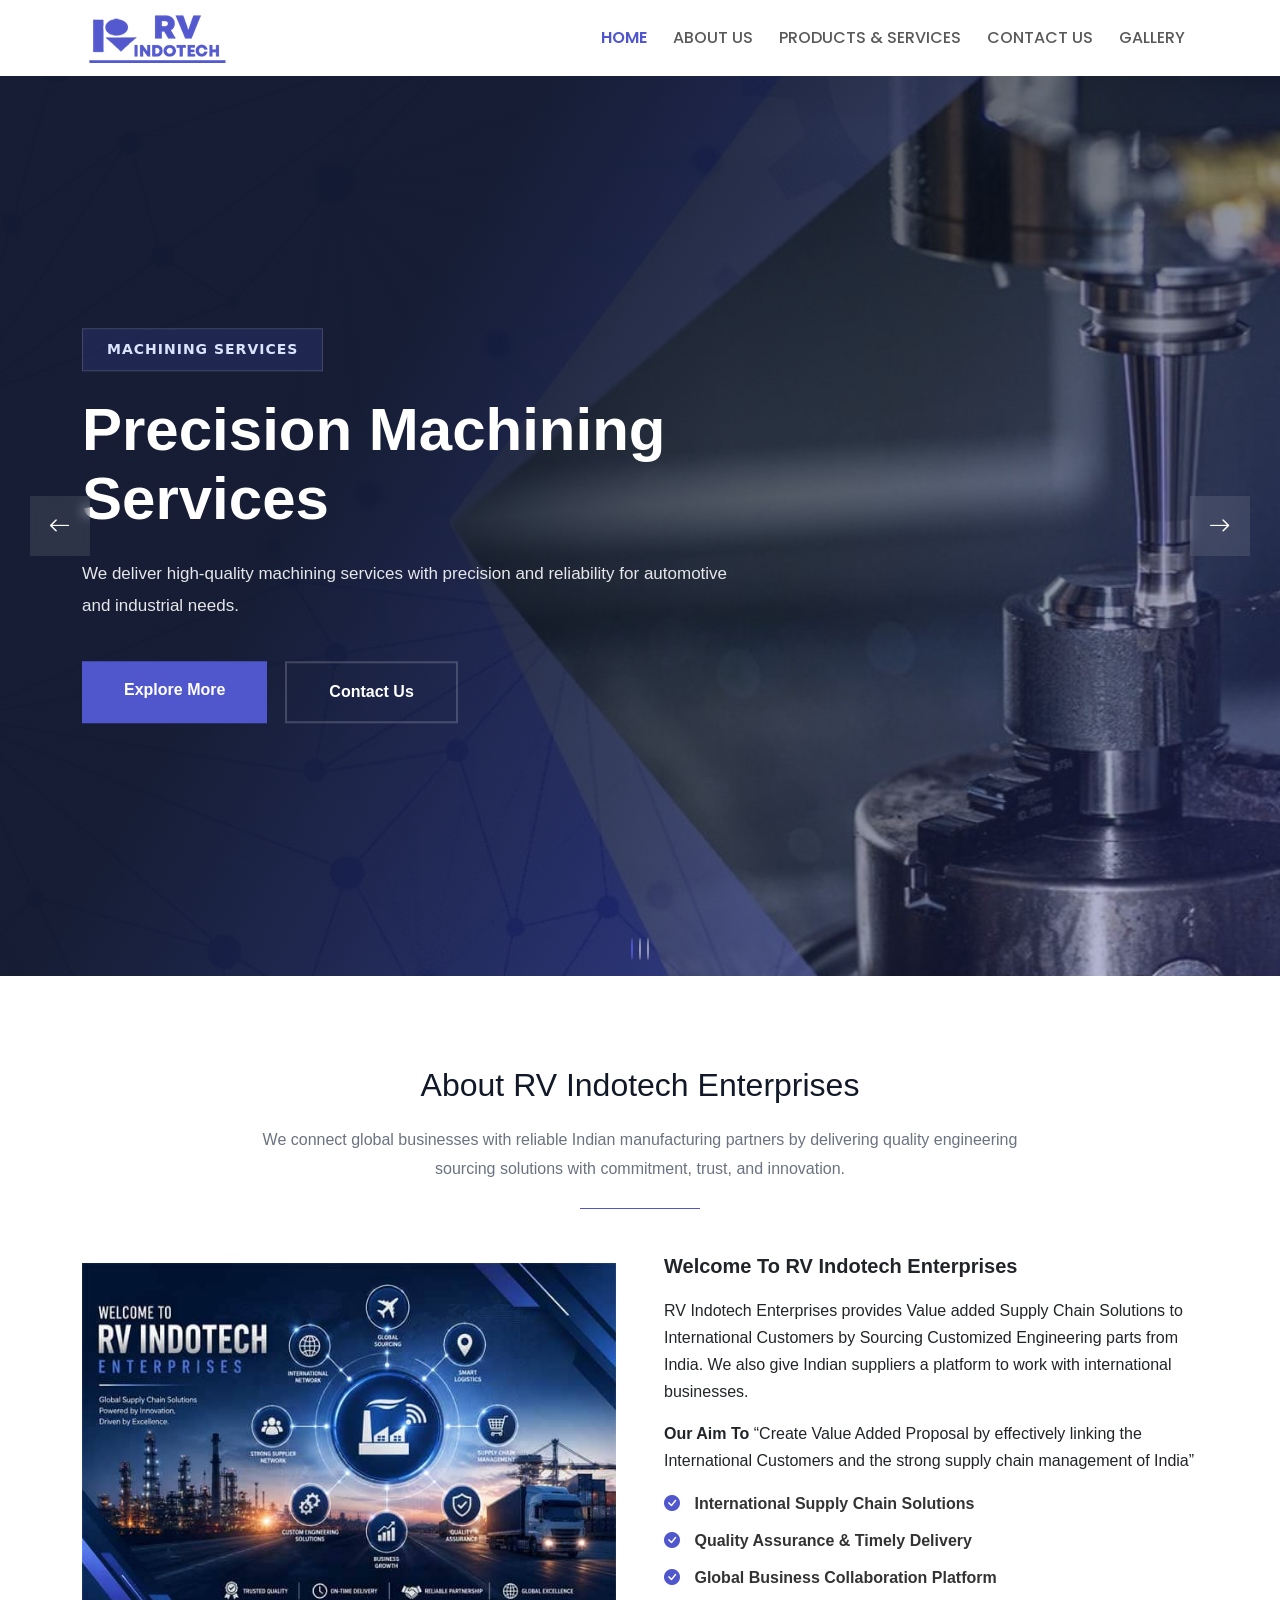
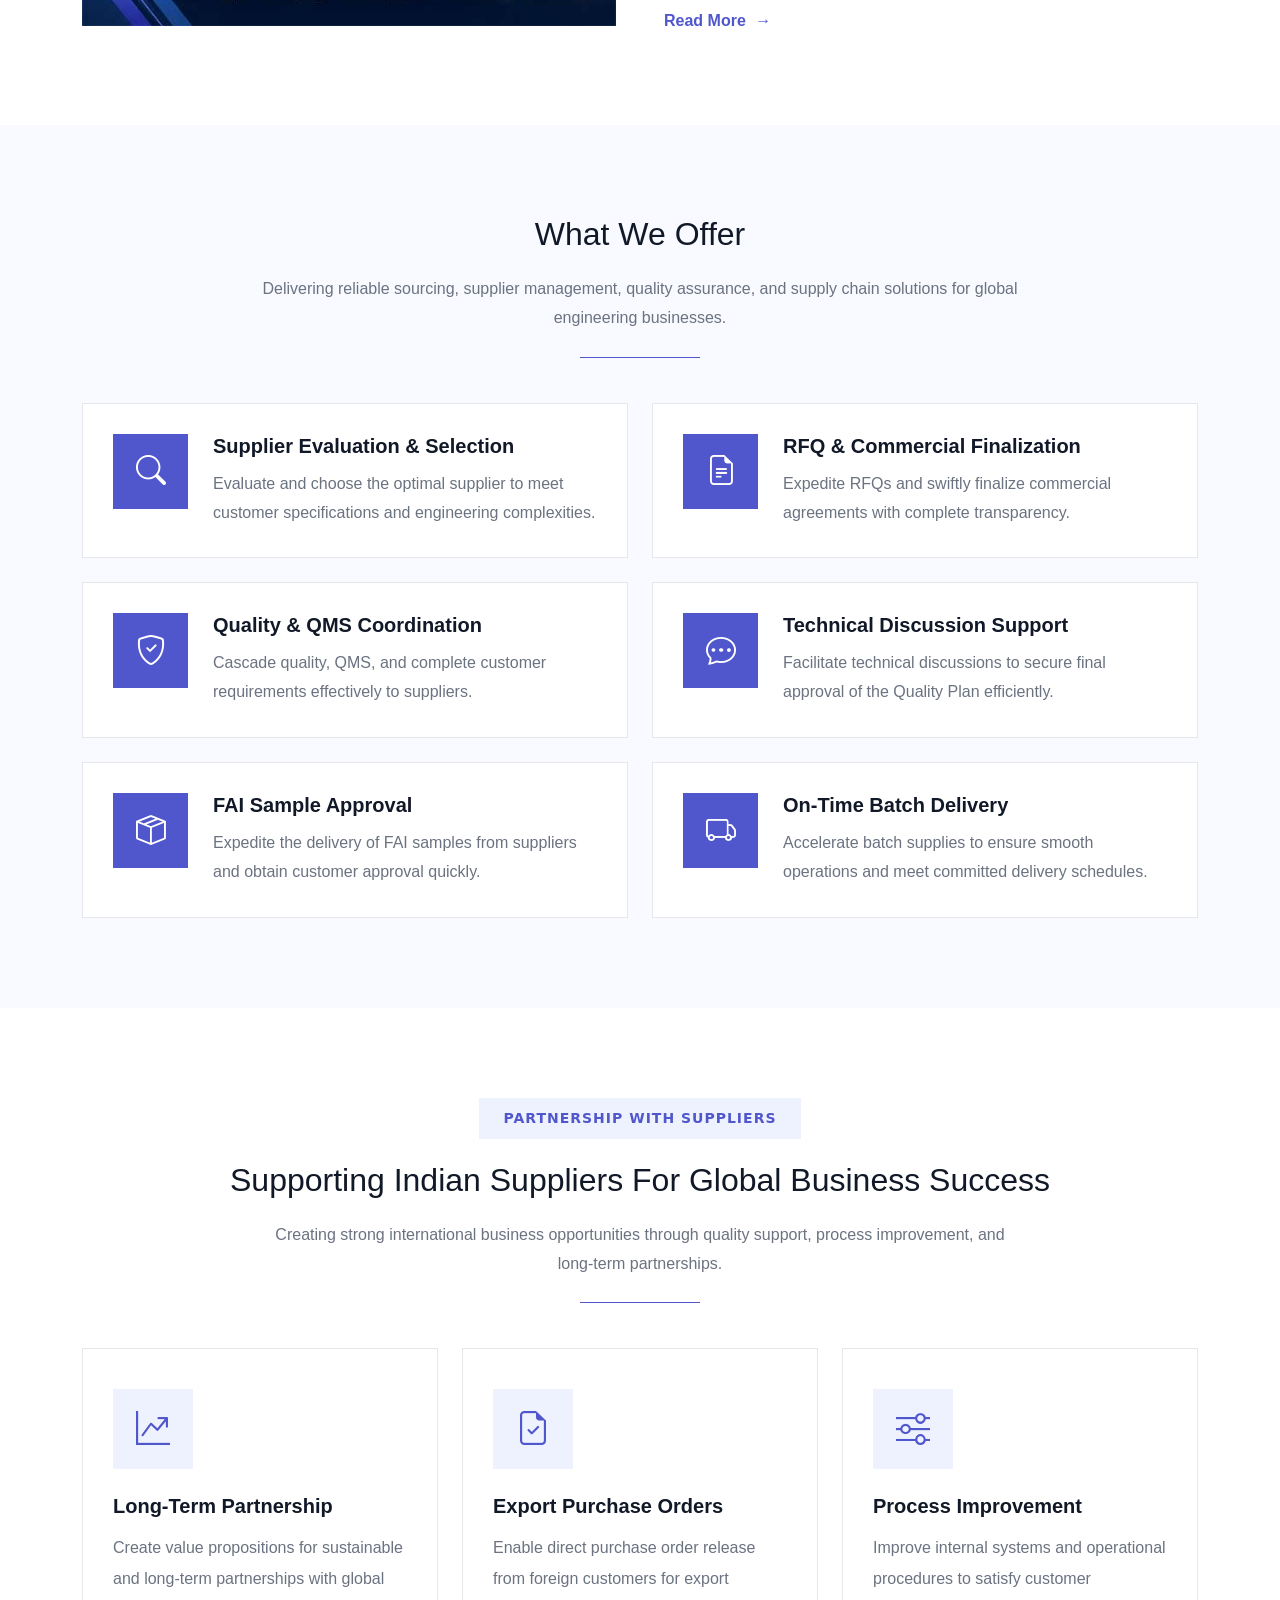
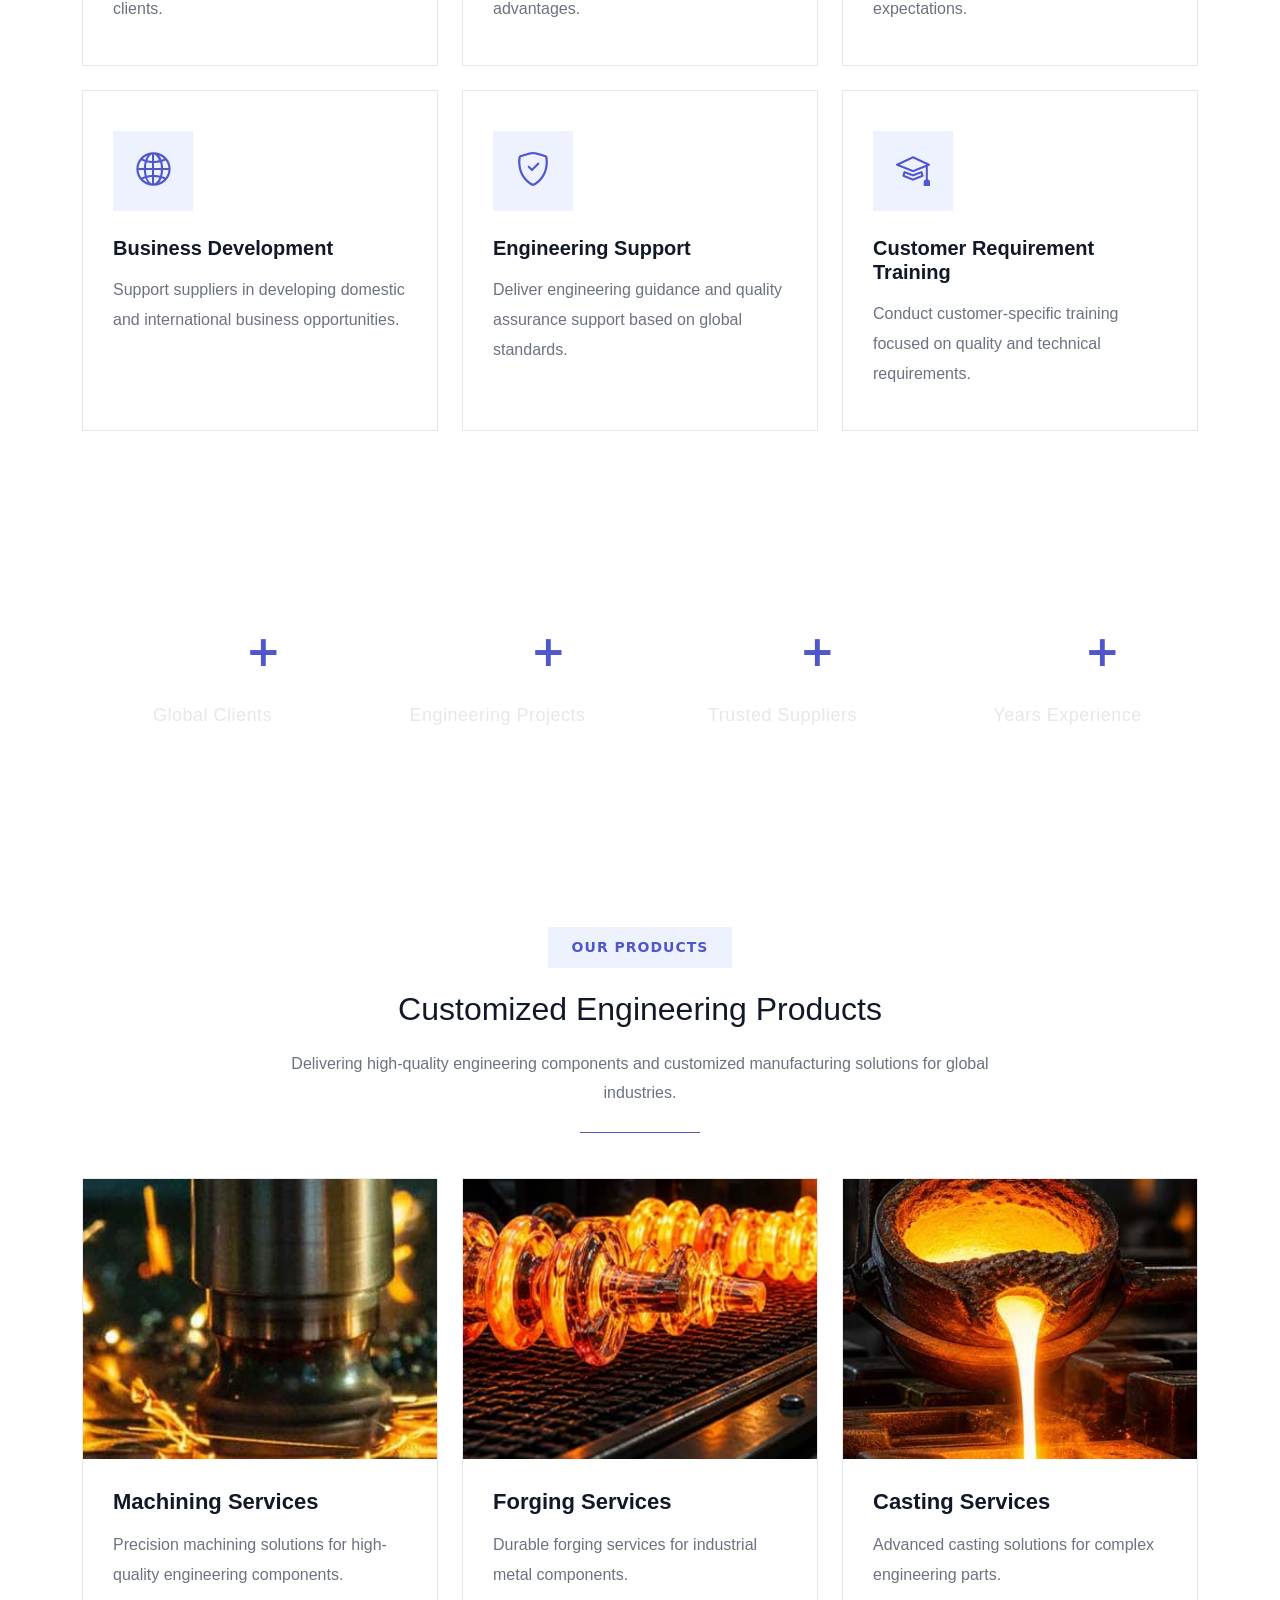
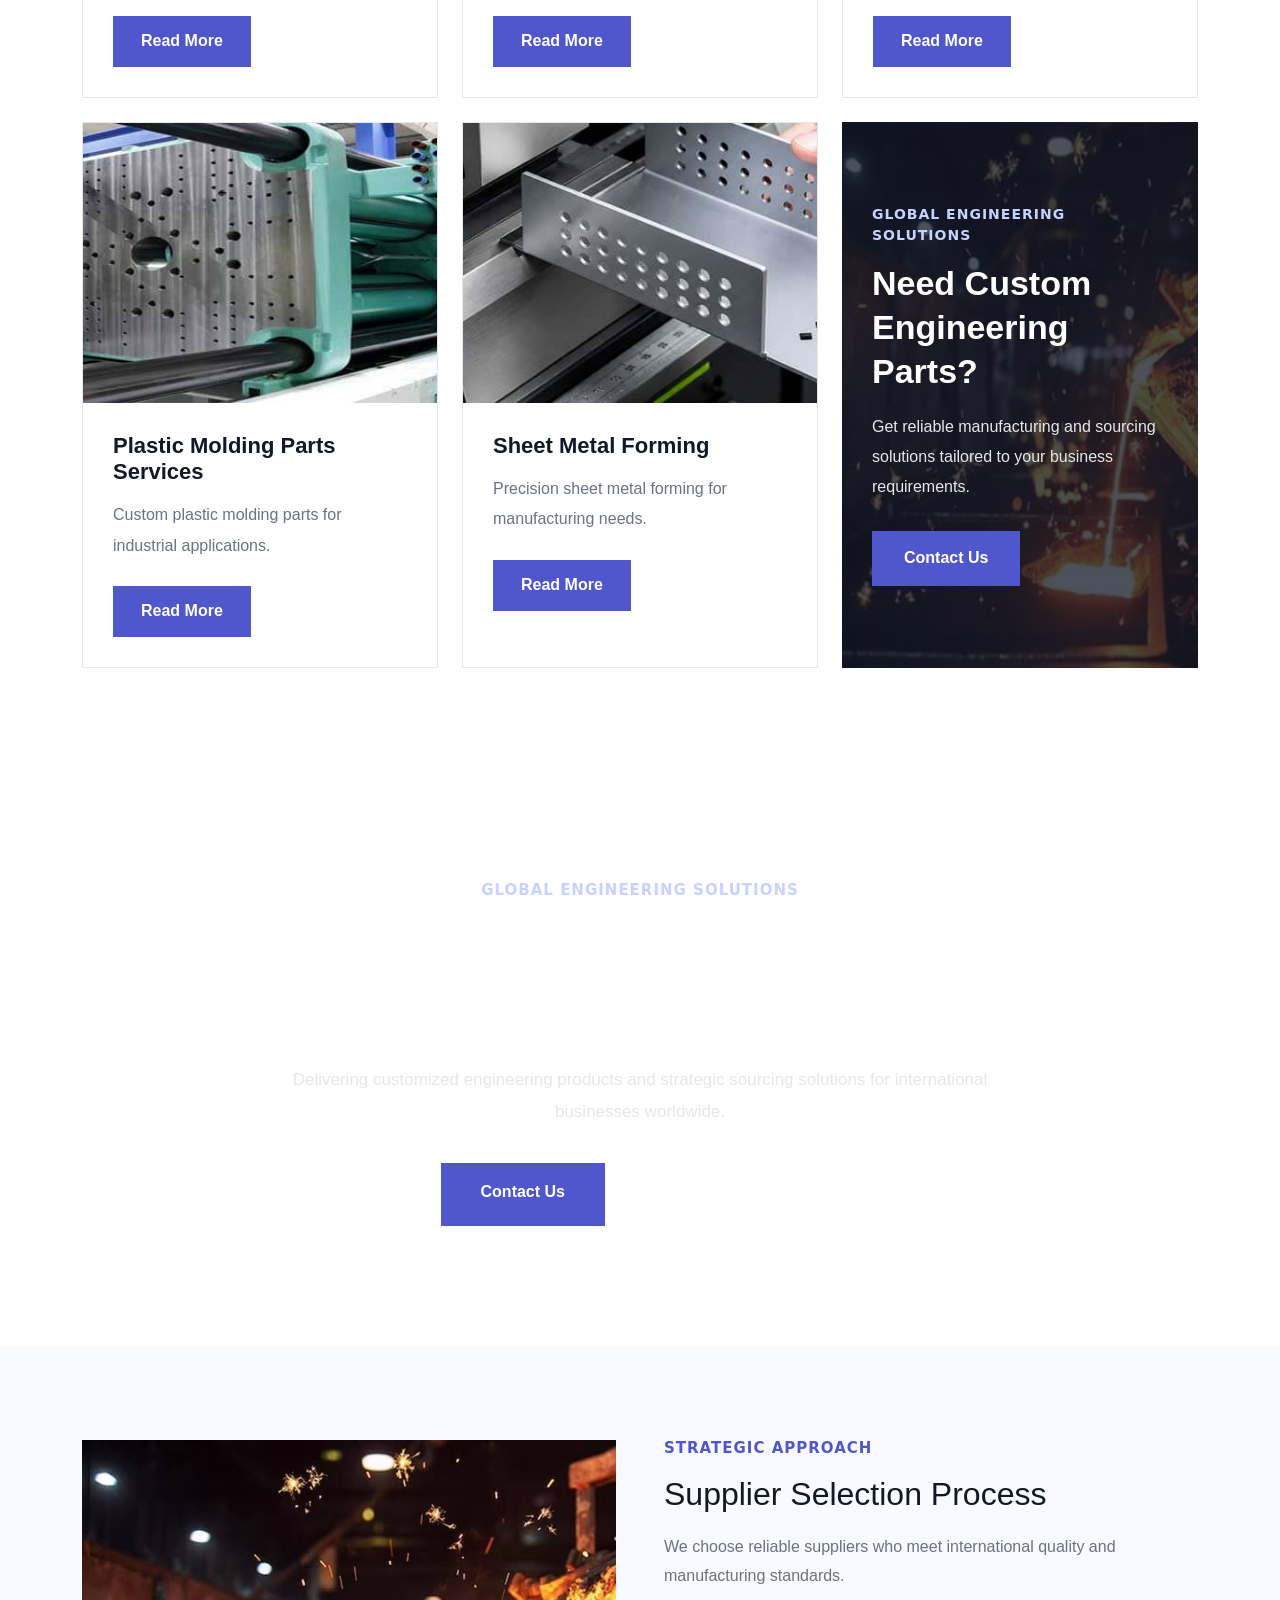
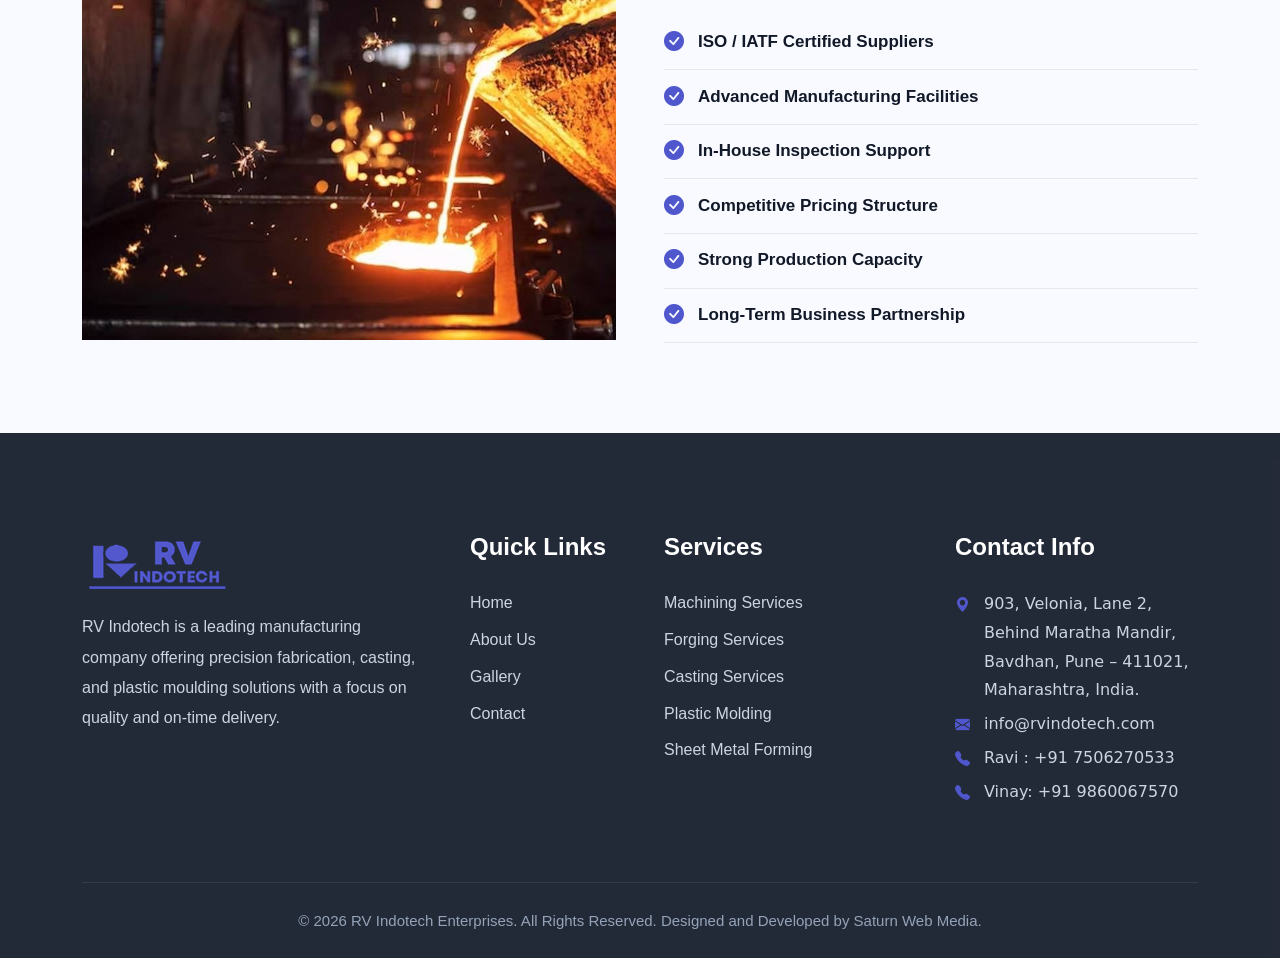
==== index.html @ 14da7ff1 "Initial commit" ====
<!DOCTYPE html>
<html lang="en">
<head>
<meta charset="UTF-8">
<meta name="viewport" content="width=device-width, initial-scale=1.0">

<title>Home | R V Indotech</title>

<link rel="stylesheet" href="assets/css/style.css">
<link rel="icon" type="image/png" href="assets/images/Fevicon.png">
  <!-- Bootstrap -->
  <link href="https://cdn.jsdelivr.net/npm/bootstrap@5.3.3/dist/css/bootstrap.min.css" rel="stylesheet">

  <!-- Bootstrap Icons -->
  <link rel="stylesheet" href="https://cdn.jsdelivr.net/npm/bootstrap-icons@1.11.3/font/bootstrap-icons.min.css">

  <!-- Google Fonts -->
  <link href="https://fonts.googleapis.com/css2?family=Poppins:wght@300;400;500;600;700&display=swap" rel="stylesheet">
  <link href="https://unpkg.com/aos@2.3.1/dist/aos.css" rel="stylesheet">
</head>
<body>
    <!--========================= Navigation Section Start =========================-->
<header class="container-fluid">
<nav class="navbar navbar-expand-lg">
  <div class="container">
    <!-- Logo -->
     <a class="navbar-brand" href="index.html">
      <img src="assets/images/RV-Logo.png" alt="Logo">
    </a>
    <!-- Toggle (Mobile) -->
    <button class="navbar-toggler" type="button" data-bs-toggle="collapse" data-bs-target="#navbarNav">
      <span class="navbar-toggler-icon"></span>
    </button>
    <!-- Menu -->
    <div class="collapse navbar-collapse justify-content-end" id="navbarNav">
      <ul class="navbar-nav ">

        <li class="nav-item">
          <a class="nav-link active" href="index.html">HOME</a>
        </li>

        <li class="nav-item">
          <a class="nav-link " href="about.html">ABOUT US</a>
        </li>
<!-- dropdown items -->
      <li class="nav-item dropdown">
      <a class="nav-link dropdown-toggle custom-drop" href="#" role="button" data-bs-toggle="dropdown">
    PRODUCTS & SERVICES
     </a>
  <ul class="dropdown-menu custom-dropdown">
    <li><a class="dropdown-item" href="machining.html">Machining</a></li>
    <li><a class="dropdown-item" href="forging.html">Forging</a></li>
    <li><a class="dropdown-item" href="casting.html">Casting</a></li>
    <li><a class="dropdown-item" href="plastic-molding-parts.html">Plastic Molding Parts</a></li>
    <li><a class="dropdown-item" href="sheet-metal-forming-and-fabrication.html">
      Sheet Metal Forming & Fabrication
    </a></li>
  </ul>
</li>   
        <li class="nav-item"><a class="nav-link " href="contact-us.html">CONTACT US</a></li>

        <li class="nav-item"><a class="nav-link " href="gallery.html">GALLERY</a></li>
      </ul>
    </div>

  </div>
</nav>
</header>
<!--========================= Navigation Section End=========================-->

<!--========================= Hero Section start=========================-->
<!-- Creative Homepage Banner -->

<section class="indotech-creative-banner">

    <div id="indotechCreativeSlider"
    class="carousel slide carousel-fade"
    data-bs-ride="carousel"
    data-bs-interval="4000">

        <!-- Indicators -->

        <div class="carousel-indicators indotech-banner-indicators">

            <button type="button" data-bs-target="#indotechCreativeSlider" data-bs-slide-to="0" class="active"></button>

            <button type="button" data-bs-target="#indotechCreativeSlider" data-bs-slide-to="1"></button>

            <button type="button" data-bs-target="#indotechCreativeSlider" data-bs-slide-to="2"></button>

        </div>

        <div class="carousel-inner">

            <!-- Slide 1 -->

            <div class="carousel-item active">

                <div class="indotech-banner-image">

                    <img src="assets/images/banner1.jpg" alt="Machining Services Banner">

                </div>

                <div class="indotech-banner-overlay"></div>

                <div class="container">

                    <div class="indotech-banner-content">

                        <span>
                            Machining Services
                        </span>

                        <h1>
                            Precision Machining Services
                        </h1>

                        <p>
                           We deliver high-quality machining services with precision and reliability for automotive and industrial needs.
                        </p>

                        <div class="indotech-banner-buttons">

                            <a href="machining.html" class="indotech-main-btn text-decoration-none">
                                Explore More
                            </a>

                            <a href="contact-us.html" class="indotech-outline-btn text-decoration-none">
                                Contact Us
                            </a>

                        </div>

                    </div>

                </div>

            </div>

            <!-- Slide 2 -->

            <div class="carousel-item">

                <div class="indotech-banner-image">

                    <img src="assets/images/forging-services-banner.jpg" alt="Forging Services Banner">

                </div>

                <div class="indotech-banner-overlay"></div>

                <div class="container">

                    <div class="indotech-banner-content">

                        <span>
                            Forging Services
                        </span>

                        <h1>
                            Strong & Durable Metal Forming Solutions
                        </h1>

                        <p>
                          We provide high-quality forging services to produce strong and reliable metal components. Our process ensures excellent strength, durability, and performance for industrial and automotive applications.
                        </p>

                        <div class="indotech-banner-buttons">

                            <a href="forging.html" class="indotech-main-btn text-decoration-none">
                                Our Services
                            </a>

                            <a href="contact-us.html" class="indotech-outline-btn text-decoration-none">
                                Read More
                            </a>

                        </div>

                    </div>

                </div>

            </div>

            <!-- Slide 3 -->

            <div class="carousel-item">

                <div class="indotech-banner-image">

                    <img src="assets/images/casting-services-banner.jpg" alt="Casting Services Banner">

                </div>

                <div class="indotech-banner-overlay"></div>

                <div class="container">

                    <div class="indotech-banner-content">

                        <span>
                           Casting Services
                        </span>

                        <h1>
                            Durable Industrial Castings
                        </h1>

                        <p>
                           Our casting services deliver accurately shaped metal parts using advanced techniques. We focus on quality, consistency, and strength to meet diverse engineering requirements.
                        </p>

                        <div class="indotech-banner-buttons">

                            <a href="casting.html" class="indotech-main-btn text-decoration-none">
                                Explore More
                            </a>

                            <a href="contact-us.html" class="indotech-outline-btn text-decoration-none">
                                Contact Now
                            </a>

                        </div>

                    </div>

                </div>

            </div>

        </div>

        <!-- Controls -->

        <button class="indotech-slider-prev"
        type="button"
        data-bs-target="#indotechCreativeSlider"
        data-bs-slide="prev">

            <i class="bi bi-arrow-left"></i>

        </button>

        <button class="indotech-slider-next"
        type="button"
        data-bs-target="#indotechCreativeSlider"
        data-bs-slide="next">

            <i class="bi bi-arrow-right"></i>

        </button>

    </div>

</section>
<!--========================= Hero Section End=========================-->

<!--========================= About Section start=========================-->

    <section class="rv-section pd-sec" id="about">
    <div class="container">
       <div class="indotech-heading-wrap "data-aos="fade-up">
    <div class="indotech-heading-top">

        <!-- <span>
           About
        </span> -->

    </div>
    <div class="indotech-heading-center">
        <h2>About RV Indotech Enterprises</h2>
    </div>
    <div class="indotech-heading-bottom">
        <p>We connect global businesses with reliable Indian manufacturing partners by delivering quality engineering sourcing solutions with commitment, trust, and innovation.</p>
    </div>

</div>
    
      <div class="row align-items-center g-5">

        <div class="col-lg-6">
          <div class="rv-about-img">
            <img src="assets/images/about-img.jpg" alt="About">
          </div>
        </div>
        <div class="col-lg-6">
          <div class="rv-about-content">

            <h3>Welcome To RV Indotech Enterprises</h3>

            <p>
              RV Indotech Enterprises provides Value added Supply Chain Solutions to International Customers by Sourcing Customized Engineering parts from India. We also give Indian suppliers a platform to work with international businesses.
            </p>

            <p><strong>Our Aim To</strong>
             “Create Value Added Proposal by effectively linking
the International Customers and
the strong supply chain management of India”


            </p>

            <ul class="rv-about-list">
              <li><i class="bi bi-check-circle-fill"></i> International Supply Chain Solutions</li>
              <li><i class="bi bi-check-circle-fill"></i> Quality Assurance & Timely Delivery</li>
              <li><i class="bi bi-check-circle-fill"></i> Global Business Collaboration Platform</li>
            </ul>
<a href="about.html" style="color:#5057cd; text-decoration:none; font-weight:600;">
  Read More <span style="margin-left:5px;">→</span>
</a>
          </div>
        </div>

      </div>

    </div>
  </section>
    <!-- ==================== About Section End ======================= -->

  <!-- ==================== What We Offer Section Start ======================= -->
   
<section class="indotech-offer-section pd-sec">
    <div class="container">

        <!-- heading -->
         <div class="indotech-heading-wrap" data-aos="fade-up">
    <div class="indotech-heading-top">

        <!-- <span>
           About
        </span> -->

    </div>
    <div class="indotech-heading-center">
        <h2>What We Offer</h2>
    </div>
    <div class="indotech-heading-bottom">
        <p>Delivering reliable sourcing, supplier management, quality assurance, and supply chain solutions for global engineering businesses.</p>
    </div>

</div>
        <div class="row g-4">

            <!-- Item 1 -->
            <div class="col-lg-6">
                <div class="indotech-offer-card d-flex">

                    <div class="indotech-offer-icon">
                        <i class="bi bi-search"></i>
                    </div>

                    <div class="indotech-offer-content">
                        <h4>Supplier Evaluation & Selection</h4>
                        <p>
                            Evaluate and choose the optimal supplier to meet customer specifications and engineering complexities.
                        </p>
                    </div>

                </div>
            </div>

            <!-- Item 2 -->
            <div class="col-lg-6">
                <div class="indotech-offer-card d-flex">

                    <div class="indotech-offer-icon">
                        <i class="bi bi-file-earmark-text"></i>
                    </div>

                    <div class="indotech-offer-content">
                        <h4>RFQ & Commercial Finalization</h4>
                        <p>
                            Expedite RFQs and swiftly finalize commercial agreements with complete transparency.
                        </p>
                    </div>

                </div>
            </div>

            
        
            <!-- Item 4 -->
            <div class="col-lg-6">
                <div class="indotech-offer-card d-flex">

                    <div class="indotech-offer-icon">
                        <i class="bi bi-shield-check"></i>
                    </div>

                    <div class="indotech-offer-content">
                        <h4>Quality & QMS Coordination</h4>
                        <p>
                            Cascade quality, QMS, and complete customer requirements effectively to suppliers.
                        </p>
                    </div>

                </div>
            </div>

            <!-- Item 5 -->
            <div class="col-lg-6">
                <div class="indotech-offer-card d-flex">

                    <div class="indotech-offer-icon">
                        <i class="bi bi-chat-dots"></i>
                    </div>

                    <div class="indotech-offer-content">
                        <h4>Technical Discussion Support</h4>
                        <p>
                            Facilitate technical discussions to secure final approval of the Quality Plan efficiently.
                        </p>
                    </div>

                </div>
            </div>

            <!-- Item 6 -->
            <div class="col-lg-6">
                <div class="indotech-offer-card d-flex">

                    <div class="indotech-offer-icon">
                        <i class="bi bi-box-seam"></i>
                    </div>

                    <div class="indotech-offer-content">
                        <h4>FAI Sample Approval</h4>
                        <p>
                            Expedite the delivery of FAI samples from suppliers and obtain customer approval quickly.
                        </p>
                    </div>

                </div>
            </div>

            <!-- Item 7 -->
            <div class="col-lg-6">
                <div class="indotech-offer-card d-flex">

                    <div class="indotech-offer-icon">
                        <i class="bi bi-truck"></i>
                    </div>

                    <div class="indotech-offer-content">
                        <h4>On-Time Batch Delivery</h4>
                        <p>
                            Accelerate batch supplies to ensure smooth operations and meet committed delivery schedules.
                        </p>
                    </div>

                </div>
            </div>

        </div>
    </div>
</section>
  <!-- ==================== What We Offer End ======================= -->

  <!-- ==================== Partnership Section Start ======================= -->

<section class="indotech-partner-card-section pd-sec">
    <div class="container">
 <!-- heading -->
         <div class="indotech-heading-wrap" data-aos="fade-up">
    <div class="indotech-heading-top">

        <span>
           Partnership With Suppliers
        </span>

    </div>
    <div class="indotech-heading-center">
        <h2>Supporting Indian Suppliers For Global Business Success</h2>
    </div>
    <div class="indotech-heading-bottom">
        <p>Creating strong international business opportunities through quality support, process improvement, and long-term partnerships.</p>
    </div>

</div>


        <div class="row g-4">

            <!-- Card 1 -->
            <div class="col-lg-4 col-md-6">
                <div class="indotech-partner-card">

                    <div class="indotech-partner-icon">
                        <i class="bi bi-graph-up-arrow"></i>
                    </div>

                    <h4>
                        Long-Term Partnership
                    </h4>

                    <p>
                        Create value propositions for sustainable and long-term partnerships with global clients.
                    </p>

                </div>
            </div>

            <!-- Card 2 -->
            <div class="col-lg-4 col-md-6">
                <div class="indotech-partner-card">

                    <div class="indotech-partner-icon">
                        <i class="bi bi-file-earmark-check"></i>
                    </div>

                    <h4>
                        Export Purchase Orders
                    </h4>

                    <p>
                        Enable direct purchase order release from foreign customers for export advantages.
                    </p>

                </div>
            </div>

            <!-- Card 3 -->
            <div class="col-lg-4 col-md-6">
                <div class="indotech-partner-card">

                    <div class="indotech-partner-icon">
                        <i class="bi bi-sliders"></i>
                    </div>

                    <h4>
                        Process Improvement
                    </h4>

                    <p>
                        Improve internal systems and operational procedures to satisfy customer expectations.
                    </p>

                </div>
            </div>

            <!-- Card 4 -->
            <div class="col-lg-4 col-md-6">
                <div class="indotech-partner-card">

                    <div class="indotech-partner-icon">
                        <i class="bi bi-globe2"></i>
                    </div>

                    <h4>
                        Business Development
                    </h4>

                    <p>
                        Support suppliers in developing domestic and international business opportunities.
                    </p>

                </div>
            </div>

            <!-- Card 5 -->
            <div class="col-lg-4 col-md-6">
                <div class="indotech-partner-card">

                    <div class="indotech-partner-icon">
                        <i class="bi bi-shield-check"></i>
                    </div>

                    <h4>
                        Engineering Support
                    </h4>

                    <p>
                        Deliver engineering guidance and quality assurance support based on global standards.
                    </p>

                </div>
            </div>

            <!-- Card 6 -->
            <div class="col-lg-4 col-md-6">
                <div class="indotech-partner-card">

                    <div class="indotech-partner-icon">
                        <i class="bi bi-mortarboard"></i>
                    </div>

                    <h4>
                        Customer Requirement Training
                    </h4>

                    <p>
                        Conduct customer-specific training focused on quality and technical requirements.
                    </p>

                </div>
            </div>

        </div>

    </div>
</section>
  <!-- ==================== Partnership Section End ======================= -->

 <!--========================= Counter Section Start =========================-->

<section class="indotech-counter-section">

    <div class="container">

        <div class="row g-4">

            <!-- Counter -->
            <div class="col-lg-3 col-md-6">

                <div class="indotech-counter-box">

                    <h2 class="counter">150</h2>

                    <span>+</span>

                    <p>
                        Global Clients
                    </p>

                </div>

            </div>

            <!-- Counter -->
            <div class="col-lg-3 col-md-6">

                <div class="indotech-counter-box">

                    <h2 class="counter">300</h2>

                    <span>+</span>

                    <p>
                        Engineering Projects
                    </p>

                </div>

            </div>

            <!-- Counter -->
            <div class="col-lg-3 col-md-6">

                <div class="indotech-counter-box">

                    <h2 class="counter">50</h2>

                    <span>+</span>

                    <p>
                        Trusted Suppliers
                    </p>

                </div>

            </div>

            <!-- Counter -->
            <div class="col-lg-3 col-md-6">

                <div class="indotech-counter-box">

                    <h2 class="counter">10</h2>

                    <span>+</span>

                    <p>
                        Years Experience
                    </p>

                </div>

            </div>

        </div>

    </div>

</section>
 <!--========================= Counter Section End =========================-->

  <!-- ==================== Products Section Start ======================= -->

<section class="indotech-product-section pd-sec">
    <div class="container">
<!-- heading -->
         <div class="indotech-heading-wrap" data-aos="fade-up">
    <div class="indotech-heading-top">

        <span>
          Our Products

        </span>

    </div>
    <div class="indotech-heading-center">
        <h2>Customized Engineering Products
</h2>
    </div>
    <div class="indotech-heading-bottom">
        <p>Delivering high-quality engineering components and customized manufacturing solutions for global industries.

</p>
    </div>

</div>
    
        <div class="row g-4">

            <!-- Product 1 -->
            <div class="col-lg-4 col-md-6">
                <div class="indotech-product-card">

                    <div class="indotech-product-image">
                        <img src="assets/images/machining-services.jpg" alt="Machining Services">
                    </div>

                    <div class="indotech-product-content">

                        <h4>
                            Machining Services
                        </h4>

                        <p>
                           Precision machining solutions for high-quality engineering components.
                        </p>

                        <a href="machining.html" class="indotech-product-btn text-decoration-none">
                            Read More
                        </a>

                    </div>

                </div>
            </div>

            <!-- Product 2 -->
            <div class="col-lg-4 col-md-6">
                <div class="indotech-product-card">

                    <div class="indotech-product-image">
                         <img src="assets/images/forging-services.jpg" alt="Forging Services">
                    </div>

                    <div class="indotech-product-content">

                        <h4>
                             Forging Services 
                        </h4>

                        <p>
                           Durable forging services for industrial metal components.
                        </p>

                        <a href="forging.html" class="indotech-product-btn text-decoration-none">
                            Read More
                        </a>

                    </div>

                </div>
            </div>

            <!-- Product 3 -->
            <div class="col-lg-4 col-md-6">
                <div class="indotech-product-card">

                    <div class="indotech-product-image">
                        <img src="assets/images/casting-services.jpg" alt="Casting Services">
                    </div>

                    <div class="indotech-product-content">

                        <h4>
                            Casting Services
                        </h4>

                        <p>
                            Advanced casting solutions for complex engineering parts.
                        </p>

                        <a href="casting.html" class="indotech-product-btn text-decoration-none">
                            Read More
                        </a>

                    </div>

                </div>
            </div>

            <!-- Product 4 -->
            <div class="col-lg-4 col-md-6">
                <div class="indotech-product-card">

                    <div class="indotech-product-image">
                        <img src="assets/images/plastic-molding-parts-services.jpg" alt="Plastic Parts Services">
                    </div>

                    <div class="indotech-product-content">

                        <h4>
                            Plastic Molding Parts Services
                        </h4>

                        <p>
                            Custom plastic molding parts for industrial applications.
                        </p>

                        <a href="plastic-molding-parts.html" class="indotech-product-btn text-decoration-none">
                            Read More
                        </a>

                    </div>

                </div>
            </div>

            <!-- Product 5 -->
            <div class="col-lg-4 col-md-6">
                <div class="indotech-product-card">

                    <div class="indotech-product-image">
                        <img src="assets/images/sheet-metal-forming-and-fabrication-services.jpg" alt="Sheet Metal Forming">
                    </div>

                    <div class="indotech-product-content">

                        <h4>
                           Sheet Metal Forming
                        </h4>

                        <p>
                            Precision sheet metal forming for manufacturing needs.
                        </p>

                        <a href="sheet-metal-forming-and-fabrication.html" class="indotech-product-btn text-decoration-none">
                            Read More
                        </a>

                    </div>

                </div>
            </div>

            <!-- Product 6 -->
           <!-- Product 6 CTA Card -->
<div class="col-lg-4 col-md-6">

    <div class="indotech-product-cta-card">

        <div class="indotech-product-cta-overlay">

            <span>
                Global Engineering Solutions
            </span>

            <h3>
                Need Custom Engineering Parts?
            </h3>

            <p>
                Get reliable manufacturing and sourcing solutions tailored to your business requirements.
            </p>

            <a href="contact-us.html" class="indotech-product-cta-btn text-decoration-none">
                Contact Us
            </a>

        </div>

    </div>

</div>

        </div>

    </div>
</section>
 <!--========================= Products Section End =========================-->

 <!--========================= CTA Section Start =========================-->

<section class="indotech-bg-cta">

    <div class="container">

        <div class="indotech-bg-cta-content text-center">

            <span>
                Global Engineering Solutions
            </span>

            <h2 data-aos="zoom-in">
                Reliable Manufacturing & Supply Chain Partner
            </h2>

            <p>
                Delivering customized engineering products and strategic sourcing solutions for international businesses worldwide.
            </p>

            <div class="indotech-bg-cta-btns">

                <a href="contact-us.html" class="indotech-bg-main-btn text-decoration-none">
                    Contact Us
                </a>

                <a href="gallery.html" class="indotech-bg-outline-btn text-decoration-none">
                    Explore Products
                </a>

            </div>

        </div>

    </div>

</section>
<!--========================= CTA Section End=========================-->

<!--========================= Strategic Supplier Section Start =========================-->

<section class="indotech-supplier-section pd-sec">
    <div class="container">

        <div class="row align-items-center g-5">

            <!-- Image -->
            <div class="col-lg-6">

                <div class="indotech-supplier-image">

                    <img src="assets/images/casting-services-banner.jpg" alt="">

                </div>

            </div>

            <!-- Content -->
            <div class="col-lg-6">

                <div class="indotech-supplier-content">

                    <span>
                        Strategic Approach
                    </span>

                    <h2>
                        Supplier Selection Process
                    </h2>

                    <p>
                        We choose reliable suppliers who meet international quality and manufacturing standards.
                    </p>

                  <ul class="indotech-supplier-points">

    <li>
        <i class="bi bi-check-circle-fill"></i>
        ISO / IATF Certified Suppliers
    </li>

    <li>
        <i class="bi bi-check-circle-fill"></i>
        Advanced Manufacturing Facilities
    </li>

    <li>
        <i class="bi bi-check-circle-fill"></i>
        In-House Inspection Support
    </li>

    <li>
        <i class="bi bi-check-circle-fill"></i>
        Competitive Pricing Structure
    </li>

    <li>
        <i class="bi bi-check-circle-fill"></i>
        Strong Production Capacity
    </li>

    <li>
        <i class="bi bi-check-circle-fill"></i>
        Long-Term Business Partnership
    </li>

</ul>

                </div>

            </div>

        </div>

    </div>
</section>
<!--========================= Strategic Supplier Section End =========================-->

<!--=========================Footer Section Start=========================-->
<footer class="indotech-overlay-footer">

    <!-- Overlay -->
    <div class="indotech-overlay-bg"></div>

    <div class="container position-relative">

        <div class="row g-5">

            <!-- Company Info -->
            <div class="col-lg-4 col-md-6">

                <div class="indotech-footer-info">

                    <a href="#" class="indotech-footer-brand text-decoration-none">
                      <img src="assets/images/RV-Logo.png" alt="">
                    </a>

                    <p>
                        RV Indotech is a leading manufacturing company offering precision fabrication, casting, and plastic moulding solutions with a focus on quality and on-time delivery.
                    </p>

                    <!-- <div class="indotech-footer-socials">

                        <a href="#">
                            <i class="bi bi-facebook"></i>
                        </a>

                        <a href="#">
                            <i class="bi bi-instagram"></i>
                        </a>

                        <a href="#">
                            <i class="bi bi-linkedin"></i>
                        </a>

                        <a href="#">
                            <i class="bi bi-twitter-x"></i>
                        </a>

                    </div> -->

                </div>

            </div>

            <!-- Quick Links -->
            <div class="col-lg-2 col-md-6">

                <div class="indotech-footer-menu">

                    <h4>Quick Links</h4>

                    <ul>

                        <li><a href="index.html">Home</a></li>

                        <li><a href="about.html">About Us</a></li>

                        <li><a href="gallery.html">Gallery</a></li>

                        <li><a href="contact-us.html">Contact</a></li>

                    </ul>

                </div>

            </div>

            <!-- Services -->
            <div class="col-lg-3 col-md-6">

                <div class="indotech-footer-menu">

                    <h4> Services</h4>
                    <ul>

                        <li><a href="machining.html">Machining Services</a></li>

                        <li><a href="forging.html">Forging Services</a></li>

                        <li><a href="casting.html">Casting Services</a></li>

                        <li><a href="plastic-molding-parts.html">Plastic Molding</a></li>

                        <li><a href="sheet-metal-forming-and-fabrication.html">Sheet Metal Forming</a></li>

                    </ul>

                </div>

            </div>

            <!-- Contact -->
            <div class="col-lg-3 col-md-6">

                <div class="indotech-footer-contact">

                    <h4>
                        Contact Info
                    </h4>

                    <div class="indotech-contact-box">
                        <i class="bi bi-geo-alt-fill"></i>
                        <span>
                           903, Velonia, Lane 2, Behind Maratha Mandir, Bavdhan, Pune – 411021, Maharashtra, India.
                        </span>
                    </div>

                    <div class="indotech-contact-box">
                        <i class="bi bi-envelope-fill"></i>
                        <span>
                           info@rvindotech.com
                        </span>                    
                    </div>
                    <div class="indotech-contact-box">
                        <i class="bi bi-telephone-fill"></i>
                        <span>
                             Ravi : +91 7506270533
                        </span>
                    </div>
 <div class="indotech-contact-box">
                        <i class="bi bi-telephone-fill"></i>
                        <span>
                             Vinay: +91 9860067570
                        </span>
                    </div>
                </div>

            </div>

        </div>

        <!-- Bottom -->

        <div class="indotech-footer-copy">

            <p>
                © 2026 RV Indotech Enterprises. All Rights Reserved. Designed and Developed by <a href="https://saturnwebmedia.com/" class="text-decoration-none ">Saturn Web Media.</a>
            </p>

        </div>

    </div>

</footer>
<!--=========================Footer Section End=========================-->
        <script src="https://cdn.jsdelivr.net/npm/bootstrap@5.3.3/dist/js/bootstrap.bundle.min.js"></script>
<script>

const indotechSlider = document.querySelector('#indotechCreativeSlider');

const carousel = new bootstrap.Carousel(indotechSlider, {

    interval:4000,
    ride:'carousel',
    pause:false,
    wrap:true

});

</script>
<script src="https://unpkg.com/aos@2.3.1/dist/aos.js"></script>
<script>
  AOS.init({
    duration: 1000,
    once: true
  });
</script>
</body>
</html>
---- assets/css/style.css ----
@import url('https://fonts.googleapis.com/css2?family=Poppins:ital,wght@0,100;0,200;0,300;0,400;0,500;0,600;0,700;0,800;0,900;1,100;1,200;1,300;1,400;1,500;1,600;1,700;1,800;1,900&display=swap');
*{
    padding: 0px;
    margin: 0px;
}
html, body {
  overflow-x: hidden;

}
/* Navigation */
.nav-item .nav-link{
    font-weight: 500;
    font-family: "Poppins", sans-serif;
}
li.nav-item {
    padding: 5px;
}
/* Dropdown styling */
.dropdown-menu {
  border-radius: 8px;
  border: none;
  padding: 10px 0;
}
.nav-item .nav-link:hover {
  /* background: #5359cd; */
  color: #5359cd;
  padding-left: 25px;
      transition: 0.3s;

}

.nav-item .nav-link.active{
    color: #5057cd !important;
    font-weight: 600;
}
.dropdown-item:hover {
  background-color: #f1f1f1;
  color: #000;
}
/*show dropdown on hover (desktop only) */
@media (min-width: 992px) {
  .nav-item.dropdown:hover .dropdown-menu {
    display: block;
    margin-top: 0;
    border-radius: 0px;
  }
}

/* dropdown */

.custom-drop {
  position: relative;
  font-weight: 500;
  display: inline-block;
  padding-bottom: 5px;
}

.custom-drop.dropdown-toggle::after {
  display: none !important;
}

.custom-drop::after {
  content: "";
  position: absolute;
  left: 0;
  bottom: 0;
  width: 0%;
  height: 2px;
  background: #5359cd;
  transition: 0.3s ease;
}

.custom-drop:hover::after {
  width: 100%;
}

.custom-dropdown {
  border: none;
  border-radius: 12px;
  padding: 8px 0;
  box-shadow: 0 10px 30px rgba(0,0,0,0.15);
  animation: dropFade 0.25s ease-in-out;
}

.custom-dropdown .dropdown-item {
  padding: 10px 18px;
  font-size: 14px;
  transition: 0.3s ease;
}

.custom-dropdown .dropdown-item:hover {
  background: #5359cd;
  color: #fff;
  padding-left: 25px;
}

@keyframes dropFade {
  from {
    opacity: 0;
    transform: translateY(10px);
  }
  to {
    opacity: 1;
    transform: translateY(0);
  }
}

h2{
  font-family: 'Lucida Sans',  sans-serif;
  font-size: 25px;
  margin-bottom:15px;
  color:var(--dark);
}
h1,h2,h3,h4,h5,h6{
  font-family: 'Lucida Sans',  sans-serif;
  font-weight: 500;
  margin-bottom: 15px;
}
p{
  font-family: 'Public Sans', sans-serif;
  line-height: 1.68;
}
li, a{
    font-family: 'Public Sans', sans-serif;
    line-height: 1.68;

}
/* Section Common */
    .rv-section{
      padding:90px 0;
    }
    .rv-title{
      text-align:center;
      margin-bottom:60px;
    }

    .rv-title p{
      color:var(--text);
      max-width:700px;
      margin:auto;
      line-height:1.8;
    }
.pd-sec{
  padding-top: 90px;
  padding-bottom: 90px;
}
/* =========================================================
  HOMEPAGE SECTION
========================================================= */
/* Main Heading */
.indotech-heading-wrap{
    max-width:900px;
    margin:0 auto 70px;
    text-align:center;
    position:relative;
    padding:0 15px;
}

/* Top */

.indotech-heading-top span{
    display:inline-block;
    background:#eef2ff;
    color:#5057cd;
    padding:10px 24px;
    font-size:14px;
    font-weight:700;
    letter-spacing:1px;
    text-transform:uppercase;
    margin-bottom:22px;
}

/* Main Title */

.indotech-heading-center h2{
  /* font-size: 30px; */
    color:#111827;
    line-height:1.2;
    margin-bottom:22px;
}

/* Bottom */

.indotech-heading-bottom p{
    max-width:760px;
    margin:auto;
    color:#6b7280;
    font-size:16px;
    line-height:1.8;
}

/* Decorative Line */

.indotech-heading-wrap::after{
    content:'';
    width:120px;
    height:1px;
    background:#5057cd;
    position:absolute;
    left:50%;
    transform:translateX(-50%);
    bottom:-25px;
}

/* Responsive */

@media(max-width:991px){

.indotech-heading-center h2{
    font-size:44px;
}

}

@media(max-width:767px){

.indotech-heading-wrap{
    margin-bottom:55px;
}

.indotech-heading-top span{
    font-size:12px;
    padding:8px 18px;
}

.indotech-heading-center h2{
    font-size:32px;
}

.indotech-heading-bottom p{
    font-size:15px;
}

.indotech-heading-wrap::after{
    width:80px;
}

}

/* =========================================================
  BANNER SLIDER
========================================================= */

.indotech-creative-banner{
    position: relative;
    overflow: hidden;
}

/* Slider Image */

.indotech-banner-image img{
    width: 100%;
    height: 100vh;
    object-fit: cover;
    transform: scale(1.05);
}

/* Overlay */

.indotech-banner-overlay{
    position: absolute;
    inset: 0;
    background: linear-gradient(
    120deg,
    rgba(17,24,39,0.92) 30%,
    rgba(17,24,39,0.60) 60%,
    rgba(80,87,205,0.30) 100%
    );
}

/* Content */

.indotech-banner-content{
    position: absolute;
    top: 50%;
    transform: translateY(-50%);
    z-index: 5;
    max-width: 760px;
}

.indotech-banner-content span{
    display: inline-block;
    background: rgba(80,87,205,0.18);
    border: 1px solid rgba(255,255,255,0.15);
    color: #dbe4ff;
    padding: 10px 24px;
    font-size: 14px;
    font-weight: 700;
    text-transform: uppercase;
    letter-spacing: 1px;
    margin-bottom: 24px;
}

.indotech-banner-content h1{
    color: #fff;
    font-size: 60px;
    font-weight: 800;
    line-height: 1.15;
    margin-bottom: 25px;
}

.indotech-banner-content p{
    color: #e5e7eb;
    font-size: 17px;
    line-height: 1.9;
    max-width: 650px;
    margin-bottom: 38px;
}

/* Buttons */

.indotech-banner-buttons{
    display: flex;
    gap: 18px;
    flex-wrap: wrap;
}

.indotech-main-btn{
    background: #5057cd;
    color: #fff;
    padding: 16px 42px;
    font-size: 16px;
    font-weight: 700;
    transition: 0.4s;
}

.indotech-main-btn:hover{
    background: #fff;
    color: #111827;
}

.indotech-outline-btn{
    border: 2px solid rgba(255,255,255,0.18);
    color: #fff;
    padding: 16px 42px;
    font-size: 16px;
    font-weight: 700;
    transition: 0.4s;
}

.indotech-outline-btn:hover{
    background: #fff;
    color: #111827;
}

/* Slider Controls */

.indotech-slider-prev,
.indotech-slider-next{
    position: absolute;
    top: 50%;
    transform: translateY(-50%);
    width: 60px;
    height: 60px;
    border: none;
    background: rgba(255,255,255,0.10);
    backdrop-filter: blur(6px);
    color: #fff;
    z-index: 10;
    transition: 0.4s;
}

.indotech-slider-prev:hover,
.indotech-slider-next:hover{
    background: #5057cd;
}

.indotech-slider-prev{
    left: 30px;
}

.indotech-slider-next{
    right: 30px;
}

.indotech-slider-prev i,
.indotech-slider-next i{
    font-size: 22px;
}

/* Indicators */

.indotech-banner-indicators{
    margin-bottom: 35px;
}

.indotech-banner-indicators button{
    width: 2px !important;
    height: 2px !important;
    border-radius: 50%;
    background: #fff !important;
    opacity: 0.5;
}

.indotech-banner-indicators .active{
    background: #5057cd !important;
    opacity: 1;
}

/* =========================================================
   LARGE DEVICES
========================================================= */

@media(max-width:1199px){

.indotech-banner-content h1{
    font-size: 60px;
}

}

/* =========================================================
   TABLET DEVICES
========================================================= */

@media(max-width:991px){

.indotech-banner-image img{
    height: 90vh;
}

.indotech-banner-content{
    max-width: 100%;
    padding: 0 20px;
}

.indotech-banner-content h1{
    font-size: 48px;
}

.indotech-banner-content p{
    font-size: 16px;
}

.indotech-slider-prev,
.indotech-slider-next{
    width: 50px;
    height: 50px;
}

}
/* =========================================================
   MOBILE FIX FOR BANNER CONTENT
========================================================= */

@media(max-width:767px){

/* Slider Height */

.indotech-banner-image img{
    height:100vh;
}

/* Content Center */

.indotech-banner-content{
    position:absolute;
    top:50%;
    left:50%;
    transform:translate(-50%,-50%);
    width:100%;
    padding:0 20px;
    text-align:center;
    z-index:5;
}

/* Tag */

.indotech-banner-content span{
    font-size:11px;
    padding:8px 16px;
    margin-bottom:16px;
}

/* Heading */

.indotech-banner-content h1{
    font-size:20px;
    line-height:1.3;
    margin-bottom:18px;
}

/* Paragraph */

.indotech-banner-content p{
    font-size:14px;
    line-height:1.8;
    margin-bottom:25px;
}

/* Buttons */

.indotech-banner-buttons{
    justify-content:center;
    flex-direction:column;
    align-items:center;
    gap:12px;
}

.indotech-main-btn,
.indotech-outline-btn{
    width:220px;
    text-align:center;
    padding:14px 20px;
    font-size:14px;
}

/* Controls */

.indotech-slider-prev,
.indotech-slider-next{
    width:42px;
    height:42px;
    top:50%;
}

.indotech-slider-prev{
    left:10px;
}

.indotech-slider-next{
    right:10px;
}

.indotech-slider-prev i,
.indotech-slider-next i{
    font-size:16px;
}

/* Dots */

.indotech-banner-indicators{
    margin-bottom:12px;
}

.indotech-banner-indicators button{
    width:10px !important;
    height:10px !important;
}

}
/* =========================================================
   SMALL MOBILE DEVICES
========================================================= */

@media(max-width:480px){

.indotech-banner-image img{
    height: 80vh;
}

.indotech-banner-content h1{
    font-size: 28px;
}

.indotech-banner-content p{
    font-size: 14px;
}

.indotech-main-btn,
.indotech-outline-btn{
    width: 100%;
    text-align: center;
}

}
/* =========================================================
   FOOTER SECTION
========================================================= */

.indotech-overlay-footer{
    position:relative;
    padding:100px 0 25px;
    overflow:hidden;
    background:url(../images/background-img.jpg);
    background-size:cover;
    background-position:center;
    background-attachment:fixed;
}

/* Overlay */

.indotech-overlay-bg{
    position:absolute;
    inset:0;
    background:rgba(17,24,39,0.92);
}

/* Brand */

.indotech-footer-brand{
    color:#fff;
    font-size:34px;
    font-weight:800;
    display:inline-block;
    margin-bottom:22px;
}

.indotech-footer-brand:hover{
    color:#5057cd;
}

/* Paragraph */

.indotech-footer-info p{
    color:#cbd5e1;
    line-height:1.9;
    margin-bottom:30px;
}

/* Social */

.indotech-footer-socials{
    display:flex;
    gap:14px;
}

.indotech-footer-socials a{
    width:46px;
    height:46px;
    background:rgba(255,255,255,0.08);
    color:#fff;
    display:flex;
    align-items:center;
    justify-content:center;
    font-size:18px;
    transition:0.4s;
}

.indotech-footer-socials a:hover{
    background:#5057cd;
    transform:translateY(-5px);
}

/* Footer Heading */

.indotech-footer-menu h4,
.indotech-footer-contact h4{
    color:#fff;
    font-size:24px;
    font-weight:700;
    margin-bottom:28px;
}

/* Links */

.indotech-footer-menu ul{
    padding:0;
    margin:0;
    list-style:none;
}

.indotech-footer-menu ul li{
    margin-bottom:10px;
}

.indotech-footer-menu ul li a{
    color:#cbd5e1;
    text-decoration:none;
    transition:0.4s;
}

.indotech-footer-menu ul li a:hover{
    color:#fff;
    padding-left:6px;
}

/* Contact */

.indotech-contact-box{
    display:flex;
    gap:14px;
    margin-bottom:5px;
}

.indotech-contact-box i{
    color:#5057cd;
    font-size:15px;
    margin-top:4px;
}

.indotech-contact-box span{
    color:#cbd5e1;
    line-height:1.8;
}

/* Bottom */

.indotech-footer-copy{
    border-top:1px solid rgba(255,255,255,0.08);
    margin-top:70px;
    padding-top:25px;
    text-align:center;
}

.indotech-footer-copy p{
    color:#94a3b8;
    margin:0;
    font-size:15px;
}
.indotech-footer-copy a{
     color:#94a3b8;
}
/* Responsive */

@media(max-width:991px){

.indotech-overlay-footer{
    padding:80px 0 25px;
}

.indotech-footer-brand{
    font-size:28px;
}

}

@media(max-width:767px){

.indotech-overlay-footer{
    padding:60px 0 20px;
}

.indotech-footer-brand{
    font-size:24px;
}

.indotech-footer-menu h4,
.indotech-footer-contact h4{
    font-size:22px;
}

.indotech-footer-copy{
    margin-top:45px;
}

}
/* =========================================================
  ABOUT SECTION
========================================================= */

    .rv-about-img img{
      width:100%;
      height:100%;
      object-fit:cover;
    }

    .rv-about-content h3{
      font-size:20px !important;
      margin-bottom:20px;
      font-weight:800;
    }
    .rv-about-list{
      list-style:none;
      padding:0;
    }

    .rv-about-list li{
      margin-bottom:10px;
      font-weight:600;
      color:#333;
    }

    .rv-about-list i{
      color:#5057cd;
      margin-right:10px;
    }

    /* Services */

    .rv-service-box{
      background:#fff;
      padding:35px 25px;
      border:1px solid #eee;
      transition:0.4s;
      height:100%;
    }

    .rv-service-box:hover{
      background:var(--primary);
      color:#fff;
      transform:translateY(-10px);
    }

    .rv-service-box:hover p,
    .rv-service-box:hover h4,
    .rv-service-box:hover i{
      color:#fff;
    }

    .rv-service-box i{
      font-size:50px;
      color:var(--primary);
      margin-bottom:20px;
      display:inline-block;
    }

    .rv-service-box h4{
      font-size:24px;
      font-weight:700;
      margin-bottom:15px;
    }

    .rv-service-box p{
      color:var(--text);
      line-height:1.8;
    }

/* =========================================================
  WHAT WE OFFER SECTION
========================================================= */
.indotech-offer-section{
    background:#f8faff;
}

.indotech-offer-card{
    background:#fff;
    padding:30px;
    gap:25px;
    height:100%;
    border:1px solid #e5e7eb;
    transition:0.4s;
    align-items:flex-start;
}

.indotech-offer-card:hover{
    transform:translateY(-8px);
    border-color:#5057cd;
    box-shadow:0 10px 30px rgba(0,0,0,0.08);
}

.indotech-offer-icon{
    min-width:75px;
    height:75px;
    background:#5057cd;
    color:#fff;
    display:flex;
    align-items:center;
    justify-content:center;
    font-size:30px;
}

.indotech-offer-content h4{
    font-size:20px;
    font-weight:700;
    margin-bottom:12px;
    color:#111827;
}

.indotech-offer-content p{
    color:#6b7280;
    line-height:1.8;
    margin:0;
}

@media(max-width:767px){

.indotech-offer-card{
    flex-direction:column;
}

}
/* =========================================================
   PARTNERSHIP SECTION
========================================================= */

/* Cards */

.indotech-partner-card{
    background:#fff;
    padding:40px 30px;
    height:100%;
    border:1px solid #e5e7eb;
    position:relative;
    overflow:hidden;
    transition:0.4s;
}

.indotech-partner-card::before{
    content:'';
    position:absolute;
    top:0;
    left:0;
    width:100%;
    height:5px;
    background:#5057cd;
    transform:scaleX(0);
    transition:0.4s;
}

.indotech-partner-card:hover::before{
    transform:scaleX(1);
}

.indotech-partner-card:hover{
    transform:translateY(-10px);
    box-shadow:0 15px 40px rgba(0,0,0,0.08);
}

.indotech-partner-icon{
    width:80px;
    height:80px;
    background:#eef2ff;
    color:#5057cd;
    display:flex;
    align-items:center;
    justify-content:center;
    font-size:34px;
    margin-bottom:25px;
    transition:0.4s;
}

.indotech-partner-card:hover .indotech-partner-icon{
    background:#5057cd;
    color:#fff;
}

.indotech-partner-card h4{
    font-size:20px;
    font-weight:700;
    margin-bottom:15px;
    color:#111827;
}

.indotech-partner-card p{
    color:#6b7280;
    line-height:1.9;
    margin:0;
}

@media(max-width:991px){

.indotech-card-heading h2{
    font-size:34px;
}

}

@media(max-width:767px){

.indotech-card-heading h2{
    font-size:28px;
}

.indotech-partner-card{
    padding:30px 25px;
}

}
/* =========================================================
   PRODUCT SECTION
========================================================= */

.indotech-product-heading span{
    color:#5057cd;
    font-size:15px;
    font-weight:700;
    text-transform:uppercase;
    letter-spacing:1px;
    display:inline-block;
    margin-bottom:15px;
}

.indotech-product-heading h2{
    
    color:#111827;
    margin-bottom:20px;
}

.indotech-product-heading p{
    max-width:760px;
    margin:auto;
    color:#6b7280;
    line-height:1.9;
}

/* Product Card */

.indotech-product-card{
    background:#fff;
    overflow:hidden;
    border:1px solid #e5e7eb;
    transition:0.4s;
    height:100%;
}

.indotech-product-card:hover{
    transform:translateY(-10px);
    box-shadow:0 15px 40px rgba(0,0,0,0.08);
}

.indotech-product-image{
    overflow:hidden;
}

.indotech-product-image img{
    width:100%;
    height:280px;
    object-fit:cover;
    transition:0.5s;
}

.indotech-product-card:hover .indotech-product-image img{
    transform:scale(1.08);
}

.indotech-product-content{
    padding:30px;
}

.indotech-product-content h4{
    font-size:22px;
    font-weight:700;
    margin-bottom:15px;
    color:#111827;
}

.indotech-product-content p{
    color:#6b7280;
    line-height:1.9;
    margin-bottom:25px;
}

.indotech-product-btn{
    display:inline-block;
    background:#5057cd;
    color:#fff;
    padding:12px 28px;
    font-weight:600;
    transition:0.4s;
}

.indotech-product-btn:hover{
    background:#111827;
    color:#fff;
}
.indotech-product-section{
    background:#ffffff;
}

@media(max-width:991px){

.indotech-product-heading h2{
    font-size:34px;
}

}

@media(max-width:767px){

.indotech-product-heading h2{
    font-size:28px;
}

.indotech-product-image img{
    height:230px;
}

.indotech-product-content{
    padding:25px;
}

}

/* Product CTA Card */

.indotech-product-cta-card{
    background:
    linear-gradient(rgba(17,24,39,0.75),rgba(17,24,39,0.75)),
    url(../images/about-homepage.jpg);
    background-size:cover;
    background-position:center;
    min-height:100%;
    display:flex;
    align-items:center;
    padding:40px 30px;
    position:relative;
    overflow:hidden;
}

.indotech-product-cta-overlay span{
    color:#c7d2fe;
    font-size:14px;
    font-weight:700;
    text-transform:uppercase;
    letter-spacing:1px;
    display:inline-block;
    margin-bottom:15px;
}

.indotech-product-cta-overlay h3{
    color:#fff;
    font-size:34px;
    font-weight:800;
    line-height:1.3;
    margin-bottom:18px;
}

.indotech-product-cta-overlay p{
    color:#e5e7eb;
    line-height:1.9;
    margin-bottom:28px;
}

.indotech-product-cta-btn{
    display:inline-block;
    background:#5057cd;
    color:#fff;
    padding:14px 32px;
    font-weight:700;
    transition:0.4s;
}

.indotech-product-cta-btn:hover{
    background:#fff;
    color:#111827;
}

@media(max-width:767px){

.indotech-product-cta-overlay h3{
    font-size:28px;
}

}

/* =========================================================
  SUPPLIER SELECTION PROCESS SECTION
========================================================= */

.indotech-supplier-section{
    background:#f8faff;
}

.indotech-supplier-image img{
    width:100%;
    height:500px;
    object-fit:cover;
}

.indotech-supplier-content span{
    color:#5057cd;
    font-size:15px;
    font-weight:700;
    text-transform:uppercase;
    letter-spacing:1px;
    display:inline-block;
    margin-bottom:15px;
}

.indotech-supplier-content h2{
   
    color:#111827;
    margin-bottom:20px;
}

.indotech-supplier-content p{
    color:#6b7280;
    line-height:1.8;
    margin-bottom:25px;
}
/* Supplier Points */

.indotech-supplier-points{
    padding:0;
    margin:0;
    list-style:none;
}

.indotech-supplier-points li{
    display:flex;
    align-items:center;
    gap:14px;
    padding:10px 0;
    border-bottom:1px solid #e5e7eb;
    font-size:17px;
    font-weight:600;
    color:#111827;
}

.indotech-supplier-points li i{
    color:#5057cd;
    font-size:20px;
}

/* =========================================================
  COUNTER SECTION
========================================================= */

.indotech-counter-section{
    padding:90px 0;
    background:
    linear-gradient(rgba(17,24,39,0.82),rgba(17,24,39,0.82)),
    url(../images/background-img.jpg);
    background-size:cover;
    background-position:center;
    background-attachment:fixed;
}

.indotech-counter-box{
    text-align:center;
    color:#fff;
}

.indotech-counter-box h2{
    display:inline-block;
    font-size:58px;
    font-weight:800;
    margin-bottom:10px;
}

.indotech-counter-box span{
    font-size:42px;
    font-weight:800;
    color:#5057cd;
}

.indotech-counter-box p{
    font-size:18px;
    color:#e5e7eb;
    margin-top:10px;
    letter-spacing:0.5px;
}

/* Responsive */

@media(max-width:991px){

.indotech-counter-box h2{
    font-size:48px;
}

}

@media(max-width:767px){

.indotech-counter-section{
    padding:70px 0;
}

.indotech-counter-box h2{
    font-size:38px;
}

.indotech-counter-box span{
    font-size:30px;
}

.indotech-counter-box p{
    font-size:16px;
}

}

/* =========================================================
 CTA SECTION
========================================================= */
.indotech-bg-cta{
    padding:120px 0;
    background:
    linear-gradient(rgba(17,24,39,0.78),rgba(17,24,39,0.78)),
    url(../images/breadcrum-image.jpg);
    background-size:cover;
    background-position:center;
    background-attachment:fixed;
    overflow:hidden;
}

/* Content */

.indotech-bg-cta-content span{
    color:#c7d2fe;
    font-size:15px;
    font-weight:700;
    text-transform:uppercase;
    letter-spacing:1px;
    display:inline-block;
    margin-bottom:20px;
}

.indotech-bg-cta-content h2{
    color:#fff;
    font-size:45px;
    font-weight:700;
    line-height:1.3;
    max-width:900px;
    margin:auto auto 25px;
}

.indotech-bg-cta-content p{
    color:#e5e7eb;
    line-height:1.9;
    max-width:760px;
    margin:auto auto 35px;
    font-size:17px;
}

/* Buttons */

.indotech-bg-cta-btns{
    display:flex;
    justify-content:center;
    gap:18px;
    flex-wrap:wrap;
}

.indotech-bg-main-btn{
    background:#5057cd;
    color:#fff;
    padding:16px 40px;
    font-size:16px;
    font-weight:700;
    transition:0.4s;
}

.indotech-bg-main-btn:hover{
    background:#fff;
    color:#111827;
}

.indotech-bg-outline-btn{
    border:2px solid rgba(255,255,255,0.25);
    color:#fff;
    padding:16px 40px;
    font-size:16px;
    font-weight:700;
    transition:0.4s;
}

.indotech-bg-outline-btn:hover{
    background:#fff;
    color:#111827;
    border-color:#fff;
}

/* Responsive */

@media(max-width:991px){

.indotech-bg-cta-content h2{
    font-size:42px;
}

}

@media(max-width:767px){

.indotech-bg-cta{
    padding:90px 0;
}

.indotech-bg-cta-content h2{
    font-size:30px;
}

.indotech-bg-cta-content p{
    font-size:15px;
}

.indotech-bg-main-btn,
.indotech-bg-outline-btn{
    width:100%;
    text-align:center;
}

}

/* =========================================================
  ABOUT PAGE SECTION 
========================================================= */
/* breadcrumb */
.breadcrumb-section {
  background: linear-gradient(rgba(0,0,0,0.6), rgba(0,0,0,0.6)),
              url(../images/breadcrum-image.jpg);
   background-position: center;
   background-repeat: no-repeat;
            
}
.about {
    display: flex;
    align-items: center;
    justify-content: space-between;
    gap: 40px;
    margin-top: 50px;
}

.about img {
    width: 48%;
    border-radius: 10px;
}

.about-text {
    width: 48%;
}

.about-text h1 {
    color: #2c3e94;
    margin-bottom: 15px;
}

.about-text p {
    line-height: 1.7;
    color: #555;
}
@media (max-width: 768px) {
    .about {
        flex-direction: column;
    }

    .about img,
    .about-text {
        width: 100%;
    }
}
/* Team Section */
.team-section {
  background: url(../images/background-img.jpg);
    background-attachment: fixed;
 
}

.team-title {
    text-align: center;
    margin-bottom: 40px;
    color: #ffffff;
}

.team {
    display: flex;
    gap: 30px;
    flex-wrap: wrap;
}

.member {
    flex: 1;
    min-width: 300px;
    background: #fff;
    padding: 25px;
    border-radius: 10px;
    box-shadow: 0 3px 10px rgba(0,0,0,0.05);
}

.member h3 {
    margin-bottom: 5px;
    color: #5157cb;
}

.member span {
    display: block;
    margin-bottom: 15px;
    font-weight: bold;
    color: #777;
}


.experts-section {
    background: #f4f7fb;
    padding: 60px 0;
}


/* TITLE */
.experts-title {
    text-align: center;
    font-size: 32px;
    color: #1f2a44;
    margin-bottom: 10px;
    position: relative;
}

.experts-title::after {
    content: "";
    width: 50px;
    height: 3px;
    background: #3b82f6;
    display: block;
    margin: 10px auto 0;
}

/* SUBTEXT */
.experts-subtitle {
    text-align: center;
    max-width: 700px;
    margin: 0 auto 40px;
    color: #6b7280;
    line-height: 1.6;
}

/* LAYOUT */
.experts-wrapper {
    display: flex;
    gap: 40px;
    align-items: center;
}

/* LEFT BOX */
.experts-left {
    background: #fff;
    padding: 30px;
    border-radius: 15px;
    width: 50%;
}

/* ITEM */
.expert-item {
    display: flex;
    align-items: center;
    gap: 15px;
    padding: 15px 0;
    border-bottom: 1px dashed #ddd;
}

.expert-item:last-child {
    border-bottom: none;
}

.icon {
    width: 45px;
    height: 45px;
    background: #eef4ff;
    border-radius: 50%;
    display: flex;
    align-items: center;
    justify-content: center;
    font-size: 20px;
}

.expert-item p {
    margin: 0;
    color: #374151;
}

/* IMAGE */
.experts-right {
    width: 50%;
}

.experts-right img {
    width: 100%;
    border-radius: 20px;
}

@media (max-width: 768px) {
    .experts-wrapper {
        flex-direction: column;
    }

    .experts-left,
    .experts-right {
        width: 100%;
    }
}
.swiper {
  width: 100%;
  padding: 20px 0;
}

.slider-img {
  width: 100%;
  border-radius: 10px;
}

.t-color{
  color: #02060f;
}

/* breadcrumb */
/* .breadcrumb-section {
  background: linear-gradient(rgba(0,0,0,0.6), rgba(0,0,0,0.6)),
              url(../images/breadcrum-image.jpg) center/cover no-repeat;
 background-position: center;

} */


/* ================= AIM BOX ================= */

.our-aim-card{
    margin-top:30px;
       background:  #545acce3;
    color:#fff;
    padding:35px;
    border-radius:5px;
    box-shadow:0 10px 30px rgba(0,0,0,0.08);
}



/* ================= MOBILE ================= */

@media(max-width:900px){

.about-container{
    flex-direction:column;
}


}
.about-container{
    display:flex;
    gap:60px;
    align-items:center;
    flex-wrap:wrap;
}

.about-right img{
    width:100%;
    /* border-radius:25px; */
    box-shadow:0 10px 30px rgba(0,0,0,0.1);
}
.about-left-sec img{
    border-radius:10px;

}

.card{
    border:none;
    border-radius:15px;
    box-shadow:0 5px 20px rgba(0,0,0,0.08);
    transition:0.3s;
}

.card:hover{
    transform:translateY(-8px);
}

/* .carousel-control-prev-icon,
.carousel-control-next-icon{
    background-color:#000;
    border-radius:50%;
    padding:15px;
} */

/* 

  :root{
      --primary:#5057cd;
      --dark:#1d1f2c;
      --light:#ffffff;
      --gray:#6b7280;
      --section:#eef1ff;
      --border:#e5e7eb;
    }



.rv-hero-slider{
      width:100%;
      height:88vh;
      overflow:hidden;
      position:relative;
    }

    .rv-slider-track{
      display:flex;
      width:300%;
      animation:rvSlide 15s infinite;
    }

    .rv-slide-item{
      width:100%;
      height:88vh;
      position:relative;
      flex-shrink:0;
    }

    .rv-slide-image{
      width:100%;
      height:100%;
      object-fit:cover;
      filter:brightness(0.45);
    }

    .rv-slide-overlay{
      position:absolute;
      top:50%;
      left:8%;
      transform:translateY(-50%);
      color:#fff;
      max-width:650px;
    }

    .rv-slide-title{
      font-size:56px;
      margin-bottom:20px;
      line-height:1.2;
    }

    .rv-slide-text{
      font-size:18px;
      color:#f1f1f1;
      margin-bottom:28px;
    }

    .rv-primary-btn{
      display:inline-block;
      background:var(--primary);
      color:#fff;
      padding:14px 30px;
      text-decoration:none;
      font-size:15px;
      transition:0.3s;
    }

    .rv-primary-btn:hover{
      background:#3d44b5;
    }

    @keyframes rvSlide{

      0%{
        transform:translateX(0);
      }

      30%{
        transform:translateX(0);
      }

      35%{
        transform:translateX(-100%);
      }

      65%{
        transform:translateX(-100%);
      }

      70%{
        transform:translateX(-200%);
      }

      100%{
        transform:translateX(-200%);
      }
    }


    .rv-common-section{
      padding:90px 8%;
    }

    .rv-section-heading{
      text-align:center;
      margin-bottom:55px;
    }

    .rv-section-title{
      font-size:40px;
      color:var(--dark);
      margin-bottom:12px;
    }

    .rv-section-subtitle{
      color:var(--gray);
      max-width:800px;
      margin:auto;
    }

    .rv-about-section{
      padding:90px 8%;
    }

    .rv-about-wrapper{
      display:grid;
      grid-template-columns:1fr 1fr;
      gap:50px;
      align-items:center;
    }

    .rv-about-image{
      width:100%;
      height:450px;
      object-fit:cover;
    }

    .rv-about-content h3{
      font-size:34px;
      color:var(--dark);
      margin-bottom:20px;
    }

    .rv-about-content p{
      color:var(--gray);
      margin-bottom:18px;
    }

    .rv-card-layout{
      display:grid;
      grid-template-columns:repeat(auto-fit,minmax(280px,1fr));
      gap:25px;
    }

    .rv-info-card,
    .rv-service-card,
    .rv-partner-card{
      background:#fff;
      border:1px solid var(--border);
      padding:35px;
      transition:0.3s;
    }

    .rv-info-card:hover,
    .rv-service-card:hover,
    .rv-partner-card:hover{
      transform:translateY(-5px);
      border-color:var(--primary);
    }

    .rv-info-card h3,
    .rv-service-card h3,
    .rv-partner-card h3{
      color:var(--primary);
      margin-bottom:16px;
      font-size:22px;
    }

    .rv-info-card p,
    .rv-service-card p,
    .rv-partner-card p{
      color:var(--gray);
      font-size:15px;
    }

 
    .rv-light-background{
      background:var(--section);
    }


    .rv-product-grid{
      display:grid;
      grid-template-columns:repeat(auto-fit,minmax(280px,1fr));
      gap:25px;
    }

    .rv-product-card{
      background:#fff;
      border:1px solid var(--border);
    }

    .rv-product-content{
      padding:30px;
    }

    .rv-product-content h3{
      margin-bottom:15px;
      color:var(--dark);
      font-size:22px;
    }

    .rv-product-content p{
      color:var(--gray);
      font-size:15px;
    }

    .rv-footer{
      background:var(--dark);
      color:#fff;
      text-align:center;
      padding:30px;
    }


    @media(max-width:900px){

      .rv-navbar{
        display:none;
      }

      .rv-about-wrapper{
        grid-template-columns:1fr;
      }

      .rv-slide-title{
        font-size:38px;
      }

      .rv-hero-slider,
      .rv-slide-item{
        height:70vh;
      }

      .rv-common-section,
      .rv-about-section{
        padding:70px 6%;
      }
    } */
     
/* ===== MAIN SECTION ===== */
.rs-services-single{
  padding: 80px 0;
}
.service-section h2{
    font-size: 22px;
    margin-bottom: 20px;
    text-transform: capitalize;
    /* color: #5359cd; */
}
.service-section h4{
    font-size: 20px;
    margin-bottom: 20px;
}
.service-section .rs-services-single h5{
    font-size: 17px !important;
}
.services-list li{
    border-radius: 0px;
    margin-bottom: 13px;
    background: #f8f9fa;
}
/* IMAGE */
.services-img img{
  width: 100%;
  /* border-radius: 8px; */
}

/* ===== SIDEBAR ===== */
.services-list{
  list-style: none;
  padding: 0;
  margin: 0;
  border-radius: 10px;
  /* overflow: hidden; */
  /* box-shadow: 0 10px 25px rgba(0,0,0,0.08); */
}

.services-list li a{
  display: block;
  padding: 12px 15px;
  text-decoration: none;
  color: #333;
  border-bottom: 1px solid #eee;
  transition: 0.3s;
}

.services-list li a:hover,
.services-list li a.active{
  background: #5359cd;
  color: #fff;
  padding-left: 22px;
  /* border-radius: 0px; */
}

/* CALL BOX */
.services-add{
  background: #f8f9fa;
    background-position: center;
    color: #000000;
    padding: 26px;
    border-radius: 0px;
    margin-top: 20px;

}
.services-add h4{
  font-size: 1.4rem;
}
.services-add a{
    color: #ffffff;
    text-decoration: none;
    font-weight: 500;
    background: #5359cd;
    padding: 7px 11px;
    border-radius: 2px;
}
.service-section p{
  font-family: 'Public Sans', sans-serif;
  color: #4d5765;
  line-height: 1.68;
}
.service-section li, a{
    font-family: 'Public Sans', sans-serif;
    color: #4d5765;
    line-height: 1.68;

}
.call-banner {
  position: relative;
  background: url('../images/forging-services.jpg') center/cover no-repeat;
  height: 400px;
  padding: 20px;
  display: flex;
  align-items: center;
  justify-content: center;
  text-align: center;
  color: #fff;
  font-family: 'Georgia', serif;
}

.overlay {
  position: absolute;
  inset: 0;
  background: #000000a3;
}

.content {
  position: relative;
  z-index: 2;
}

.icon {
  width: 70px;
  height: 70px;
  background:#5359cd;
  border-radius: 50%;
  display: flex;
  align-items: center;
  justify-content: center;
  font-size: 28px;
  margin: 0 auto 20px;
}



.divider {
  width: 120px;
  height: 2px;
  border-bottom: 3px dashed #ffffff;
  margin: 20px auto;
}

.phone {
  font-size: 32px;
  font-weight: bold;
  letter-spacing: 2px;
}
/* CHECK LIST */
.check-lists3 li{
  margin-bottom: 8px;
}

/*=================================
 contact section 
 ================================*/
.section a {
    text-decoration: none;
    color: rgb(0, 0, 0);
}
.pt-100 {
  padding-top: 100px;
}

.pb-100 {
  padding-bottom: 100px;
}
.section {
    padding: 20px;
    border: 1px solid #efebeb;
    border-radius: 5px;
    transition: 0.3s ease;
}

/* Hover effect */
.section:hover {
    background-color: #5359cd;
    color: #fff;
    cursor: pointer;
    box-shadow: 0 8px 20px rgba(0,0,0,0.15);
    transform: translateY(-3px);
}
/* Heading default */
.section h4 {
    color: #5359cd;
    transition: 0.3s ease;
}

/* Change heading color on hover */
.section:hover h4 {
    color: #fff;
}

/* Links default */


/* Links on hover */
.section:hover a {
    color: #fff;
}

.section i {
    margin-right: 5px;
}

/* .footer-section {
    background-image: linear-gradient(#5359cd, #3e439ab3), url(../images/footer_bg.webp);
    background-size: cover;
    background-position: center;
} */
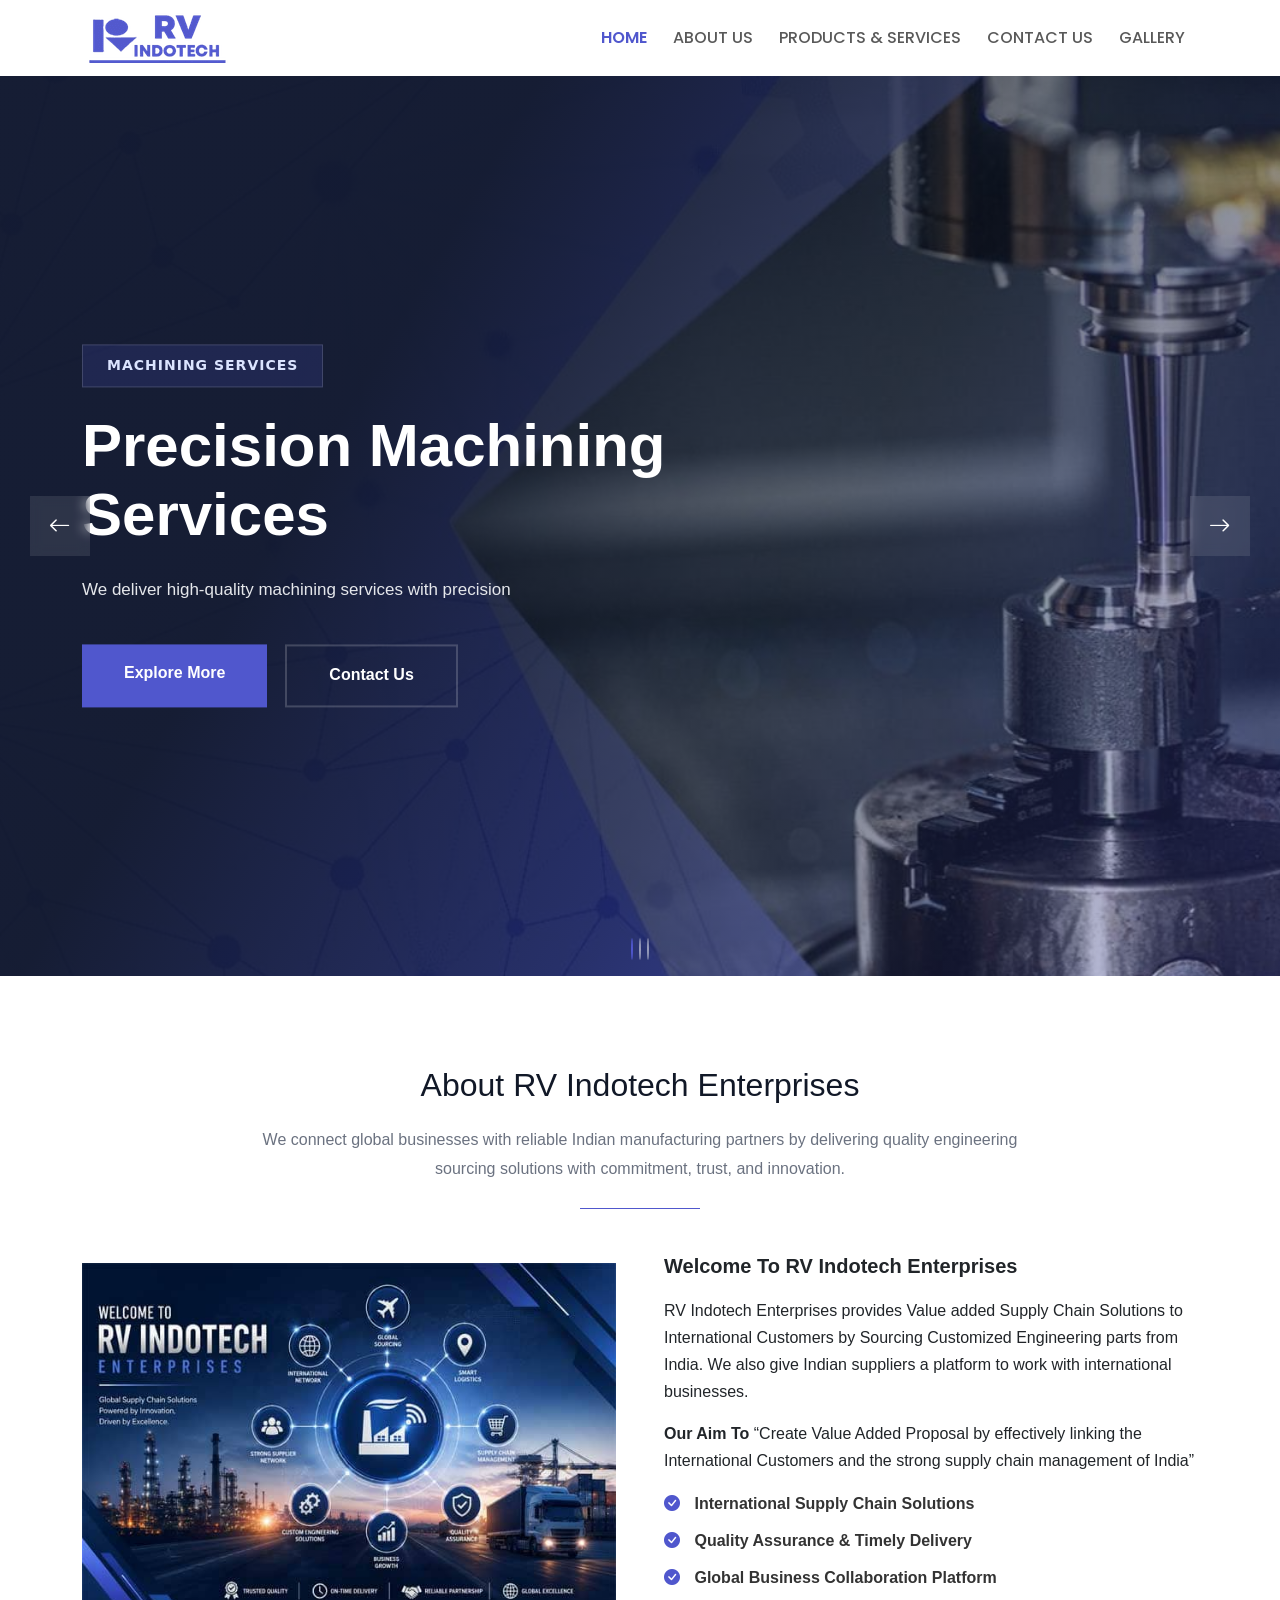
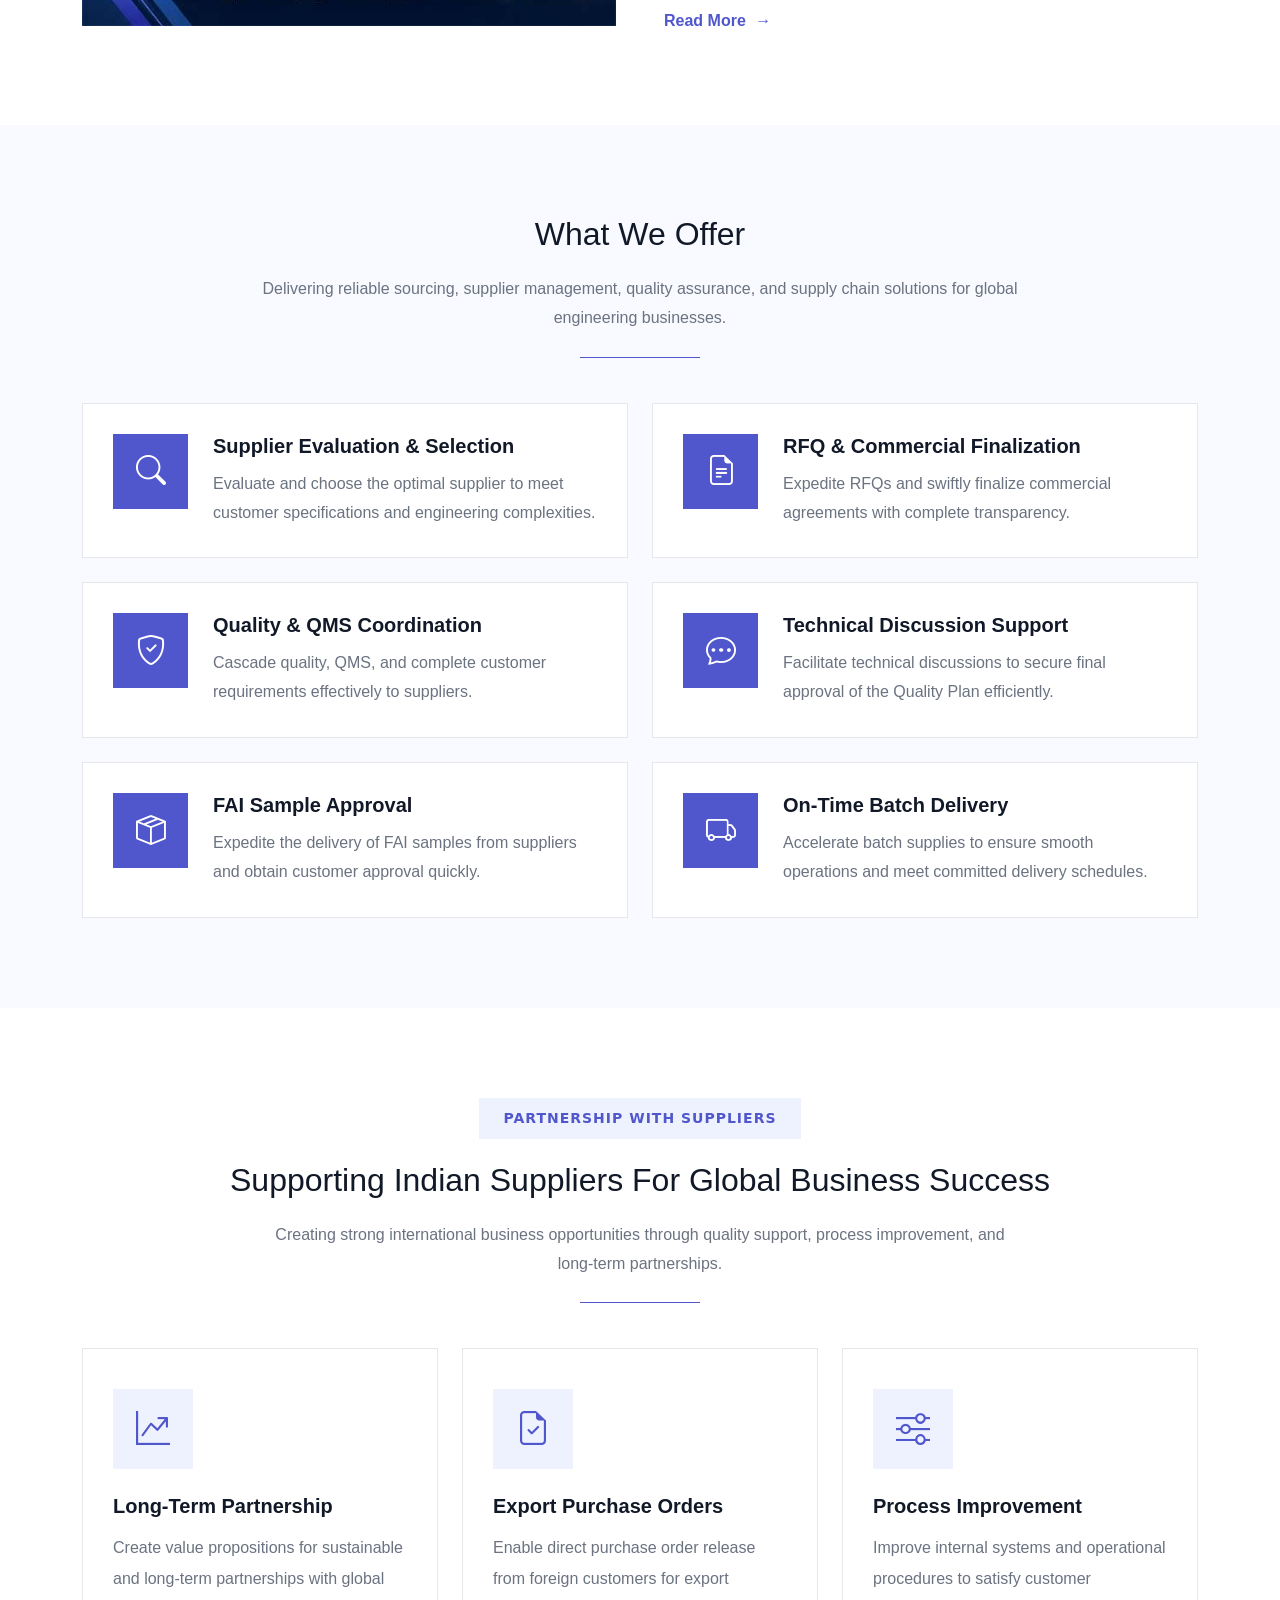
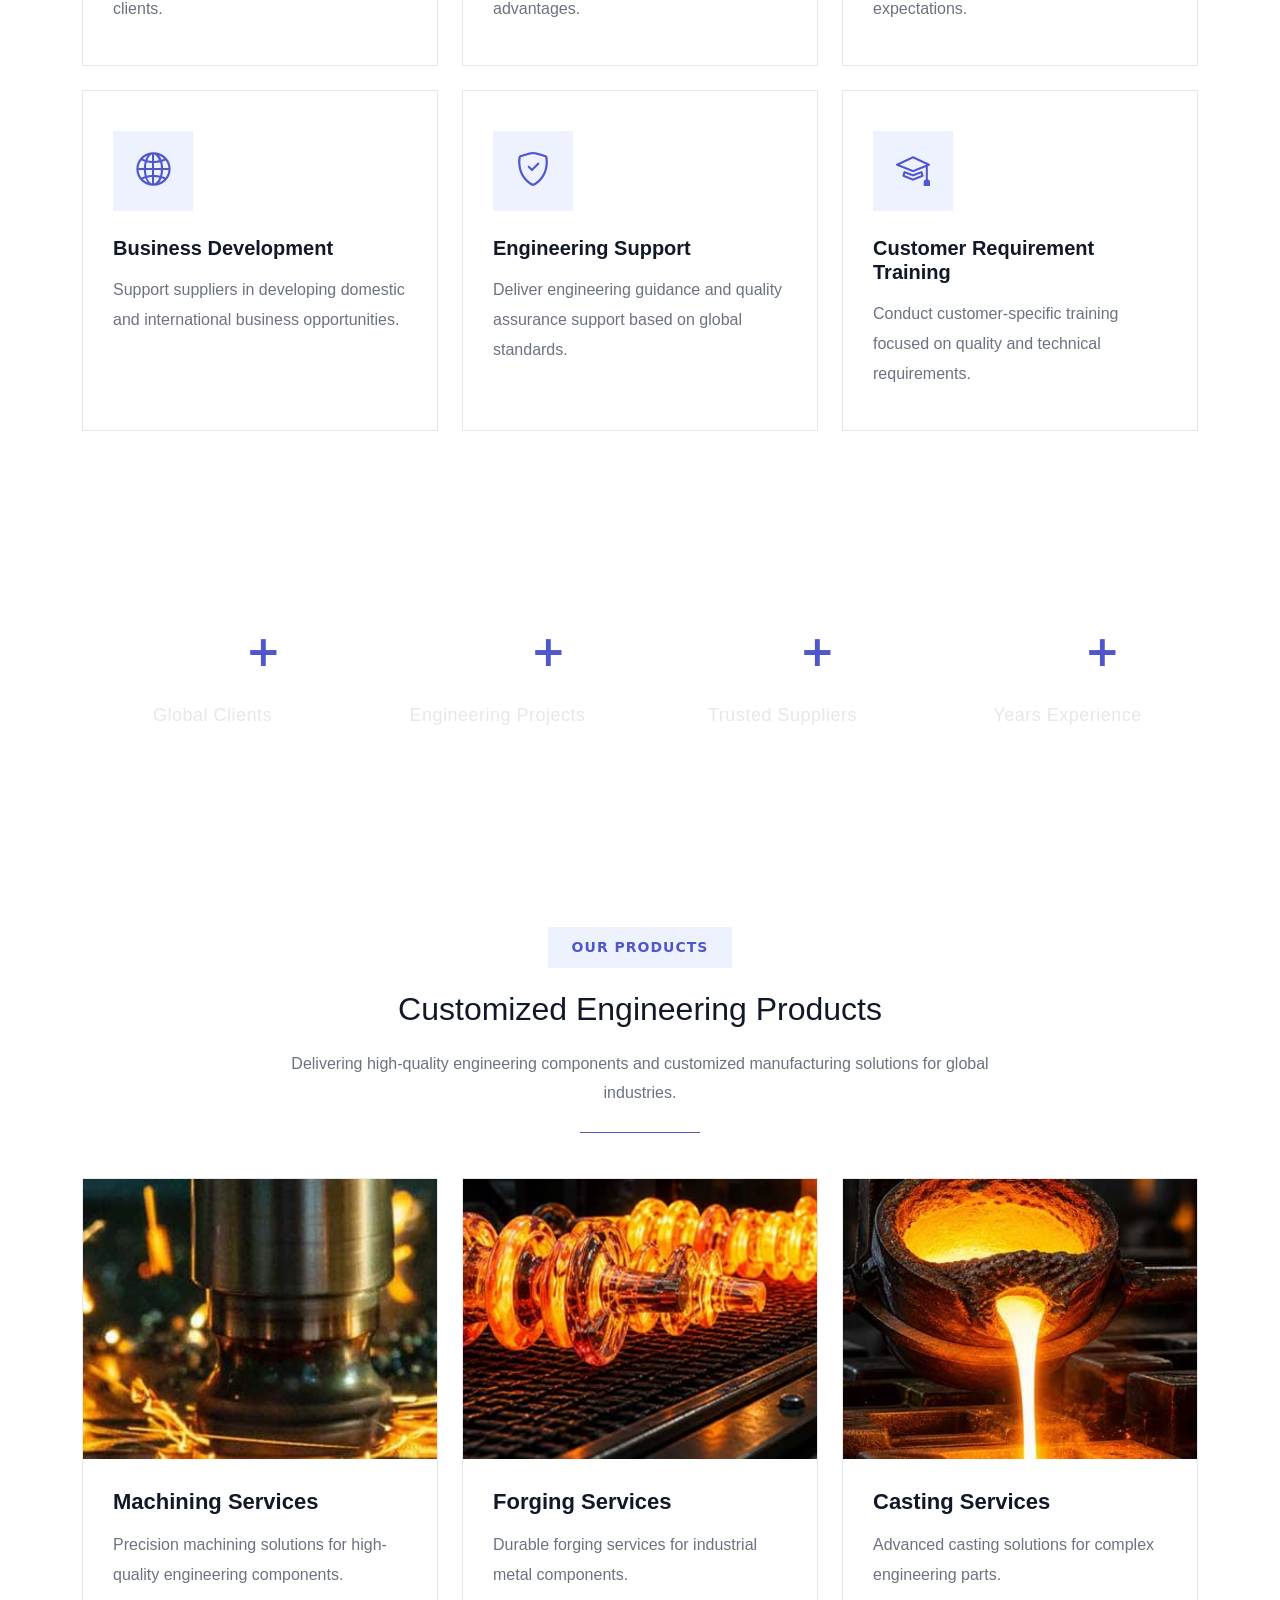
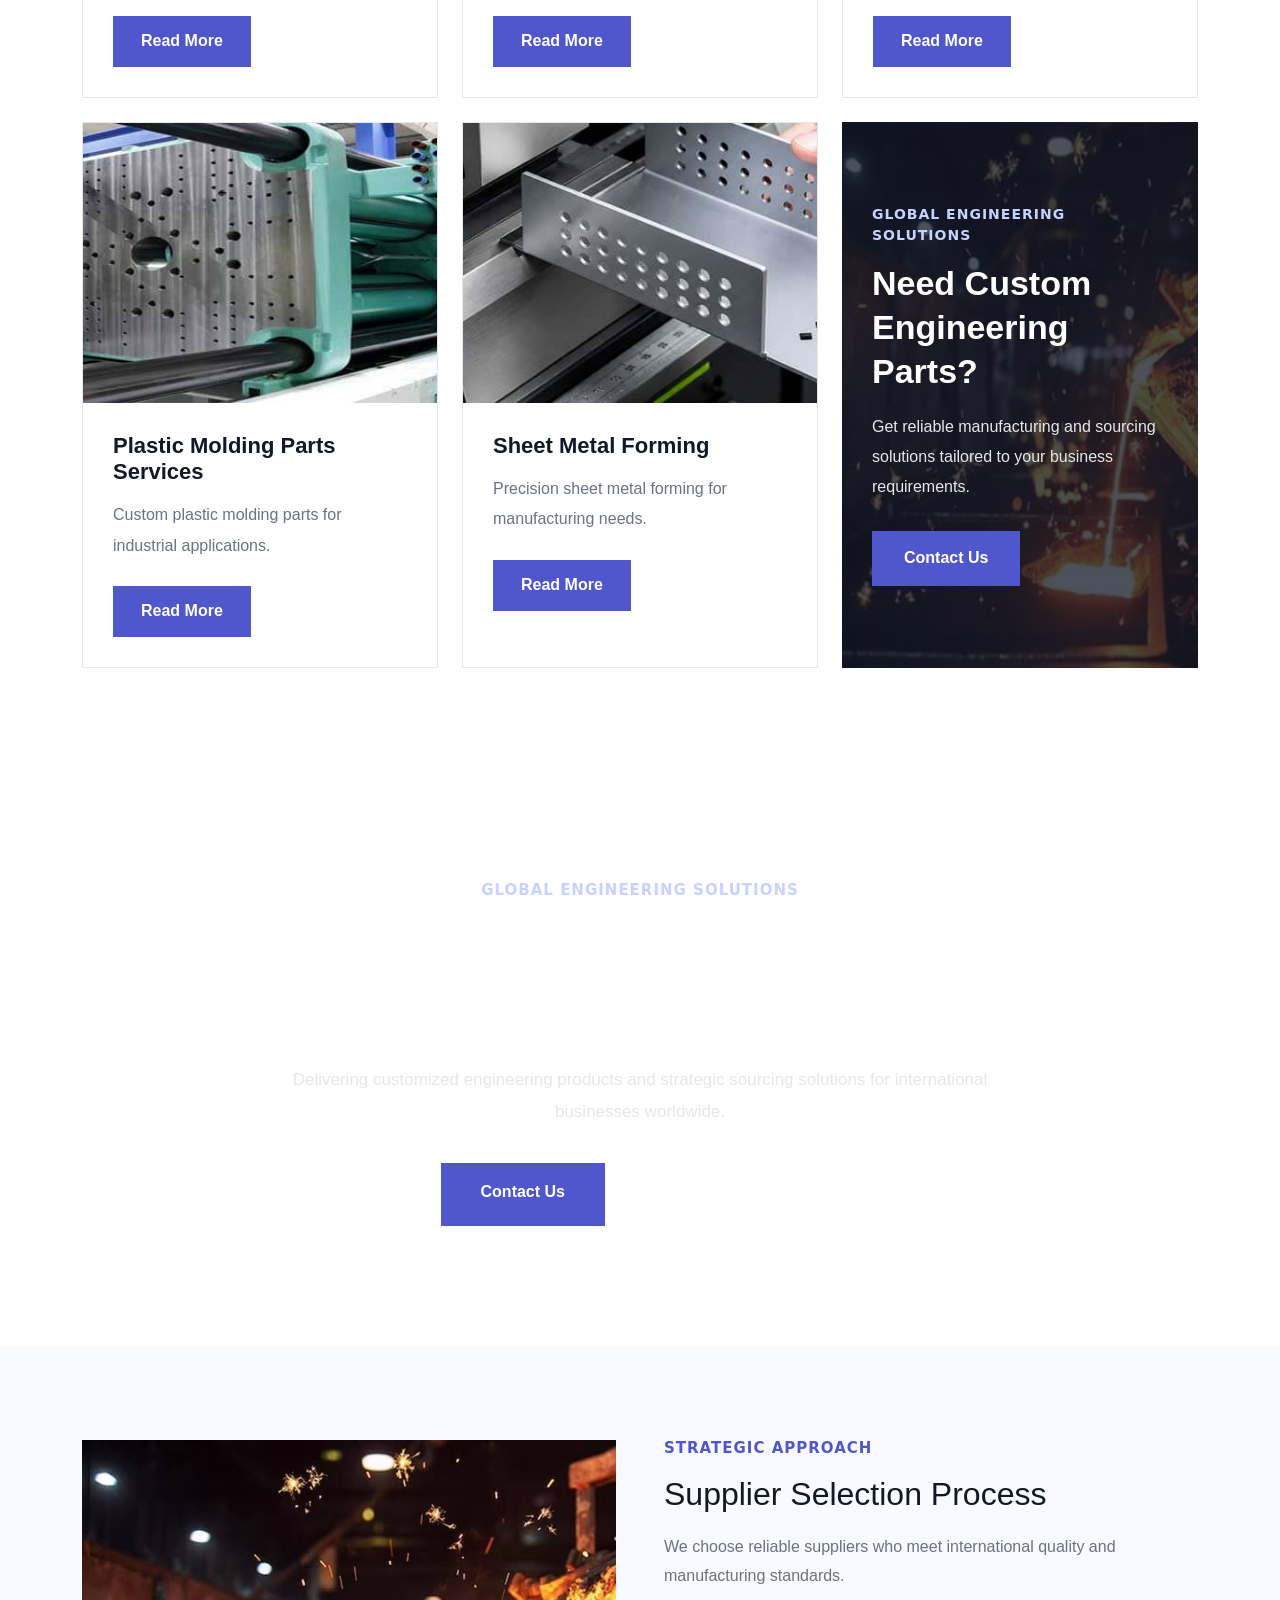
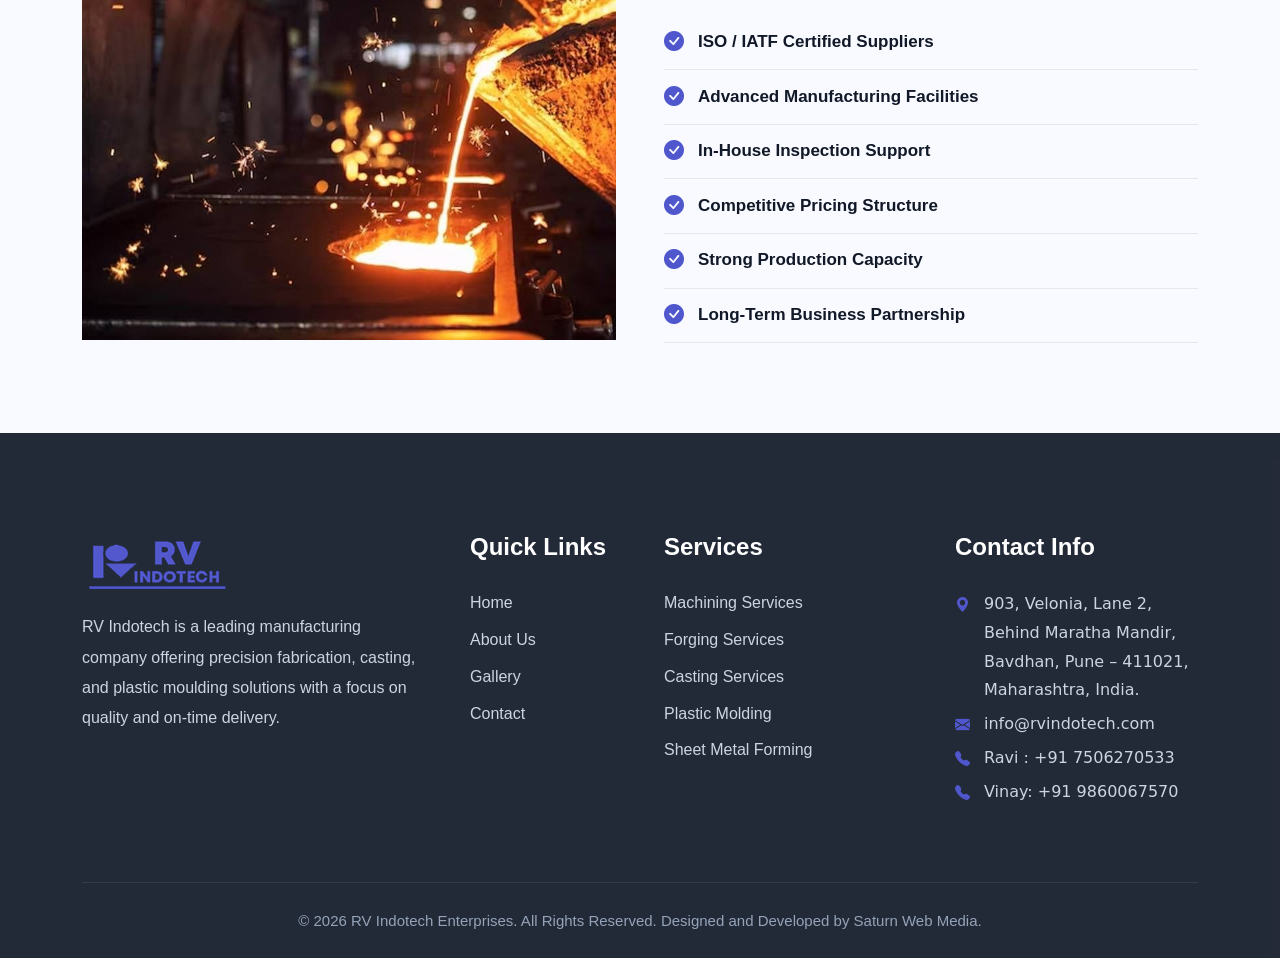
==== commit 21caff9d: "#" ====
--- a/index.html
+++ b/index.html
@@ -117,7 +117,7 @@
                         </h1>
 
                         <p>
-                           We deliver high-quality machining services with precision and reliability for automotive and industrial needs.
+                           We deliver high-quality machining services with precision
                         </p>
 
                         <div class="indotech-banner-buttons">
@@ -159,11 +159,11 @@
                         </span>
 
                         <h1>
-                            Strong & Durable Metal Forming Solutions
+                            Strong Metal Forming Solutions
                         </h1>
 
                         <p>
-                          We provide high-quality forging services to produce strong and reliable metal components. Our process ensures excellent strength, durability, and performance for industrial and automotive applications.
+                          We deliver strong and reliable forged components with high durability for industrial use.
                         </p>
 
                         <div class="indotech-banner-buttons">
@@ -209,7 +209,7 @@
                         </h1>
 
                         <p>
-                           Our casting services deliver accurately shaped metal parts using advanced techniques. We focus on quality, consistency, and strength to meet diverse engineering requirements.
+                           We provide high-quality cast parts with accuracy, strength, and consistency.
                         </p>
 
                         <div class="indotech-banner-buttons">
--- a/assets/css/style.css
+++ b/assets/css/style.css
@@ -534,8 +534,8 @@
 }
 
 .indotech-banner-indicators button{
-    width:10px !important;
-    height:10px !important;
+    width:1px !important;
+    height:1px !important;
 }
 
 }
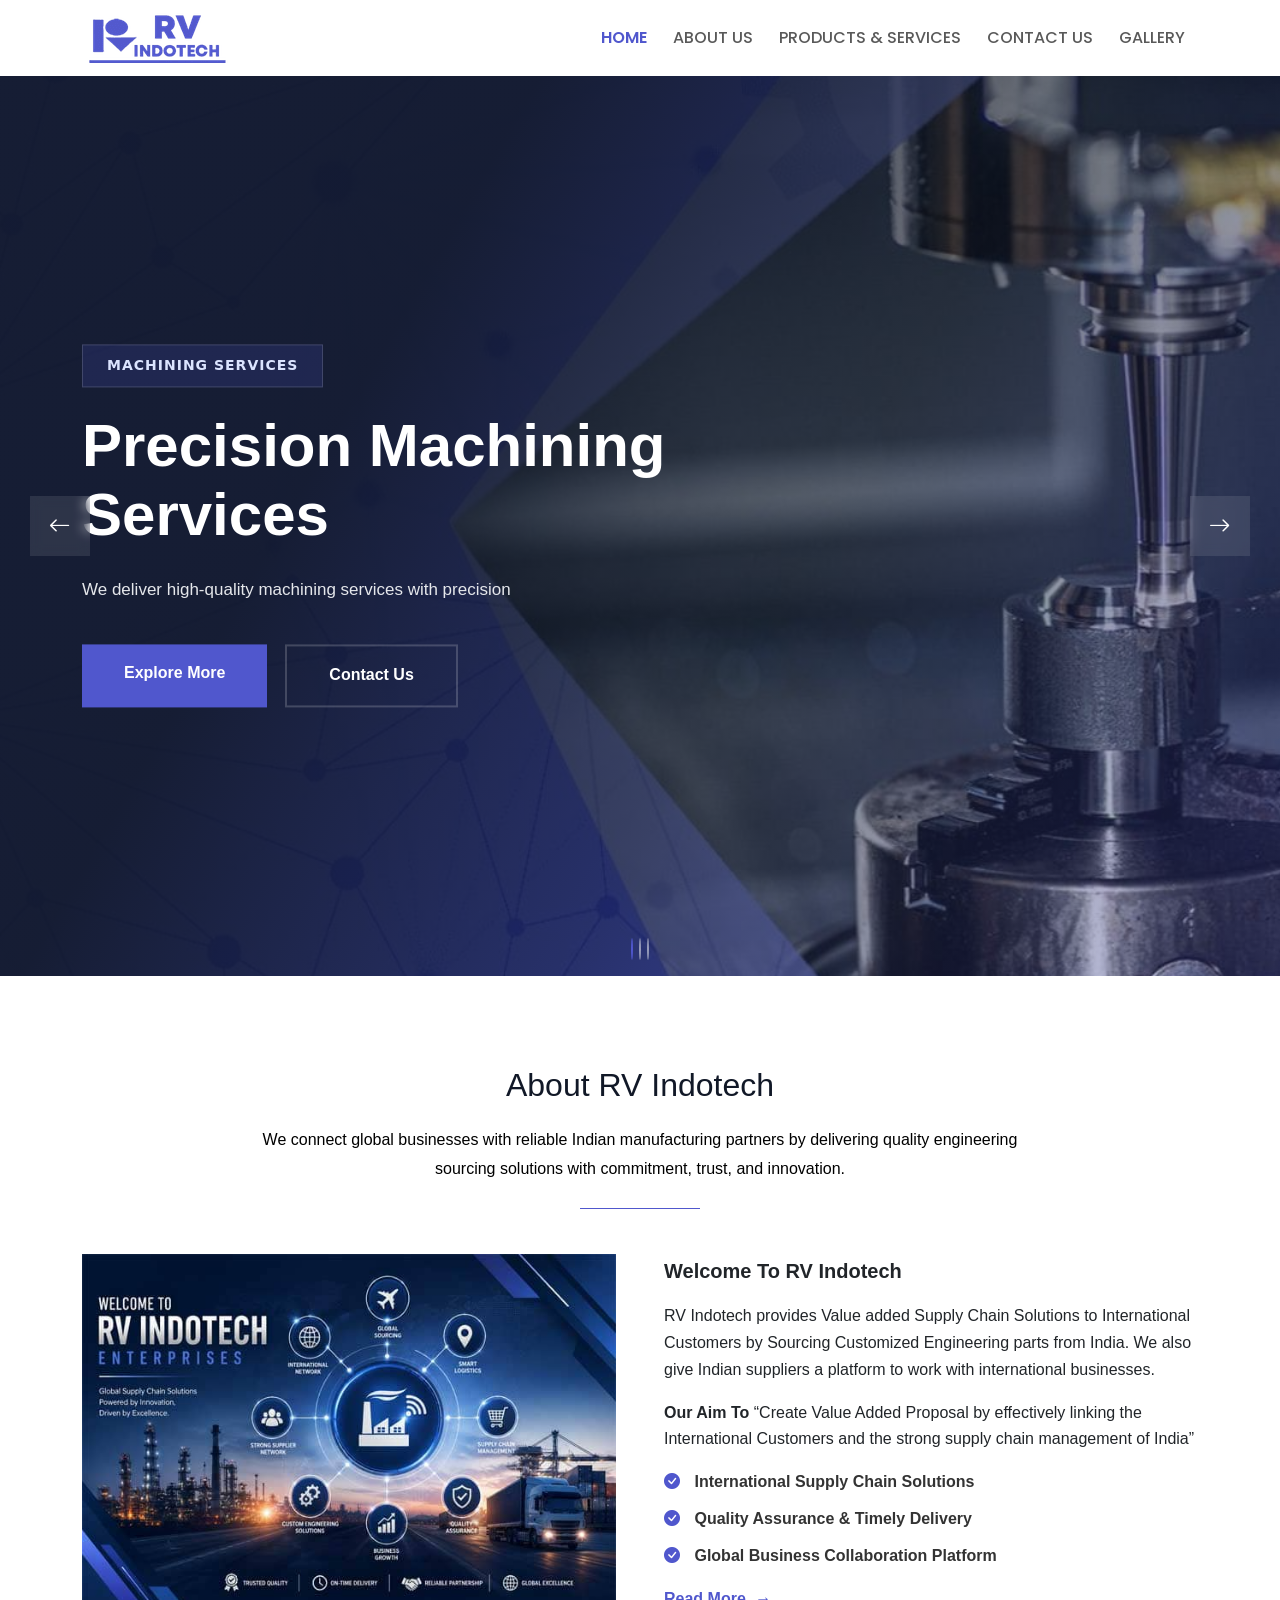
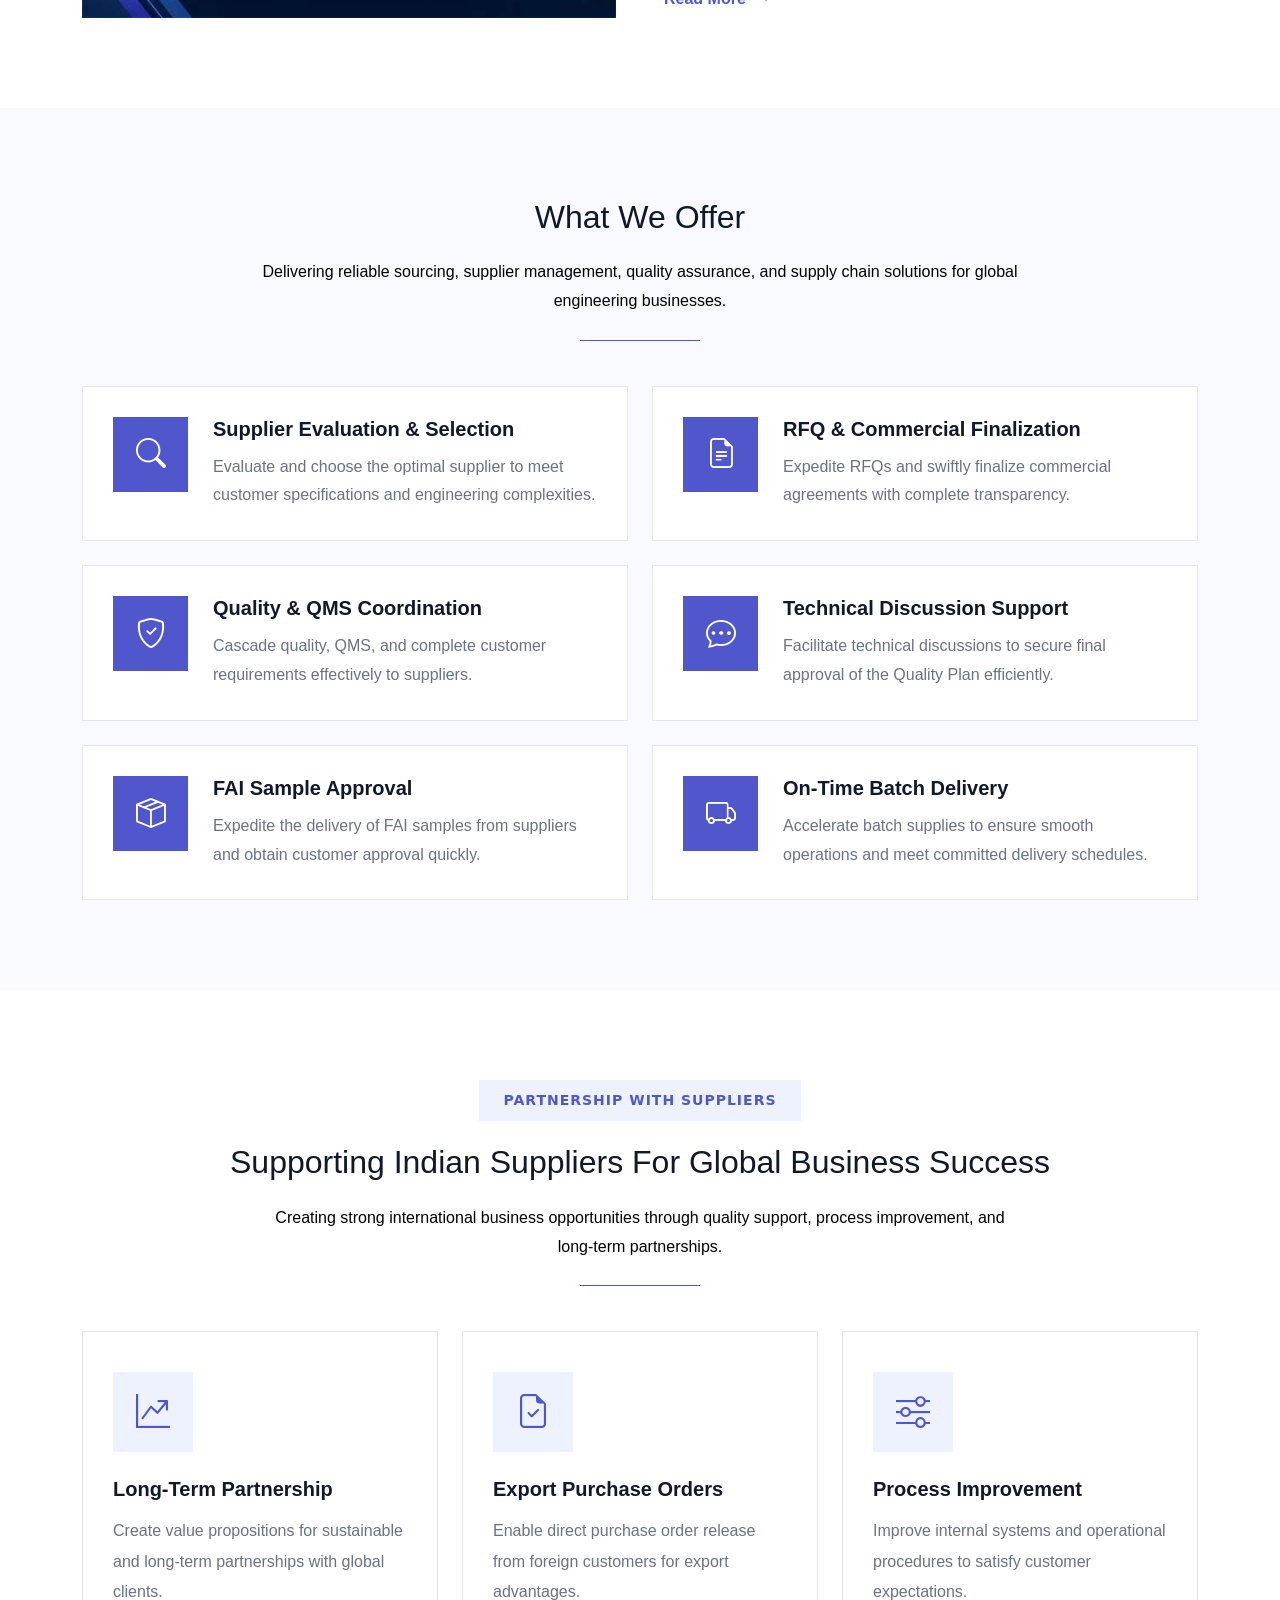
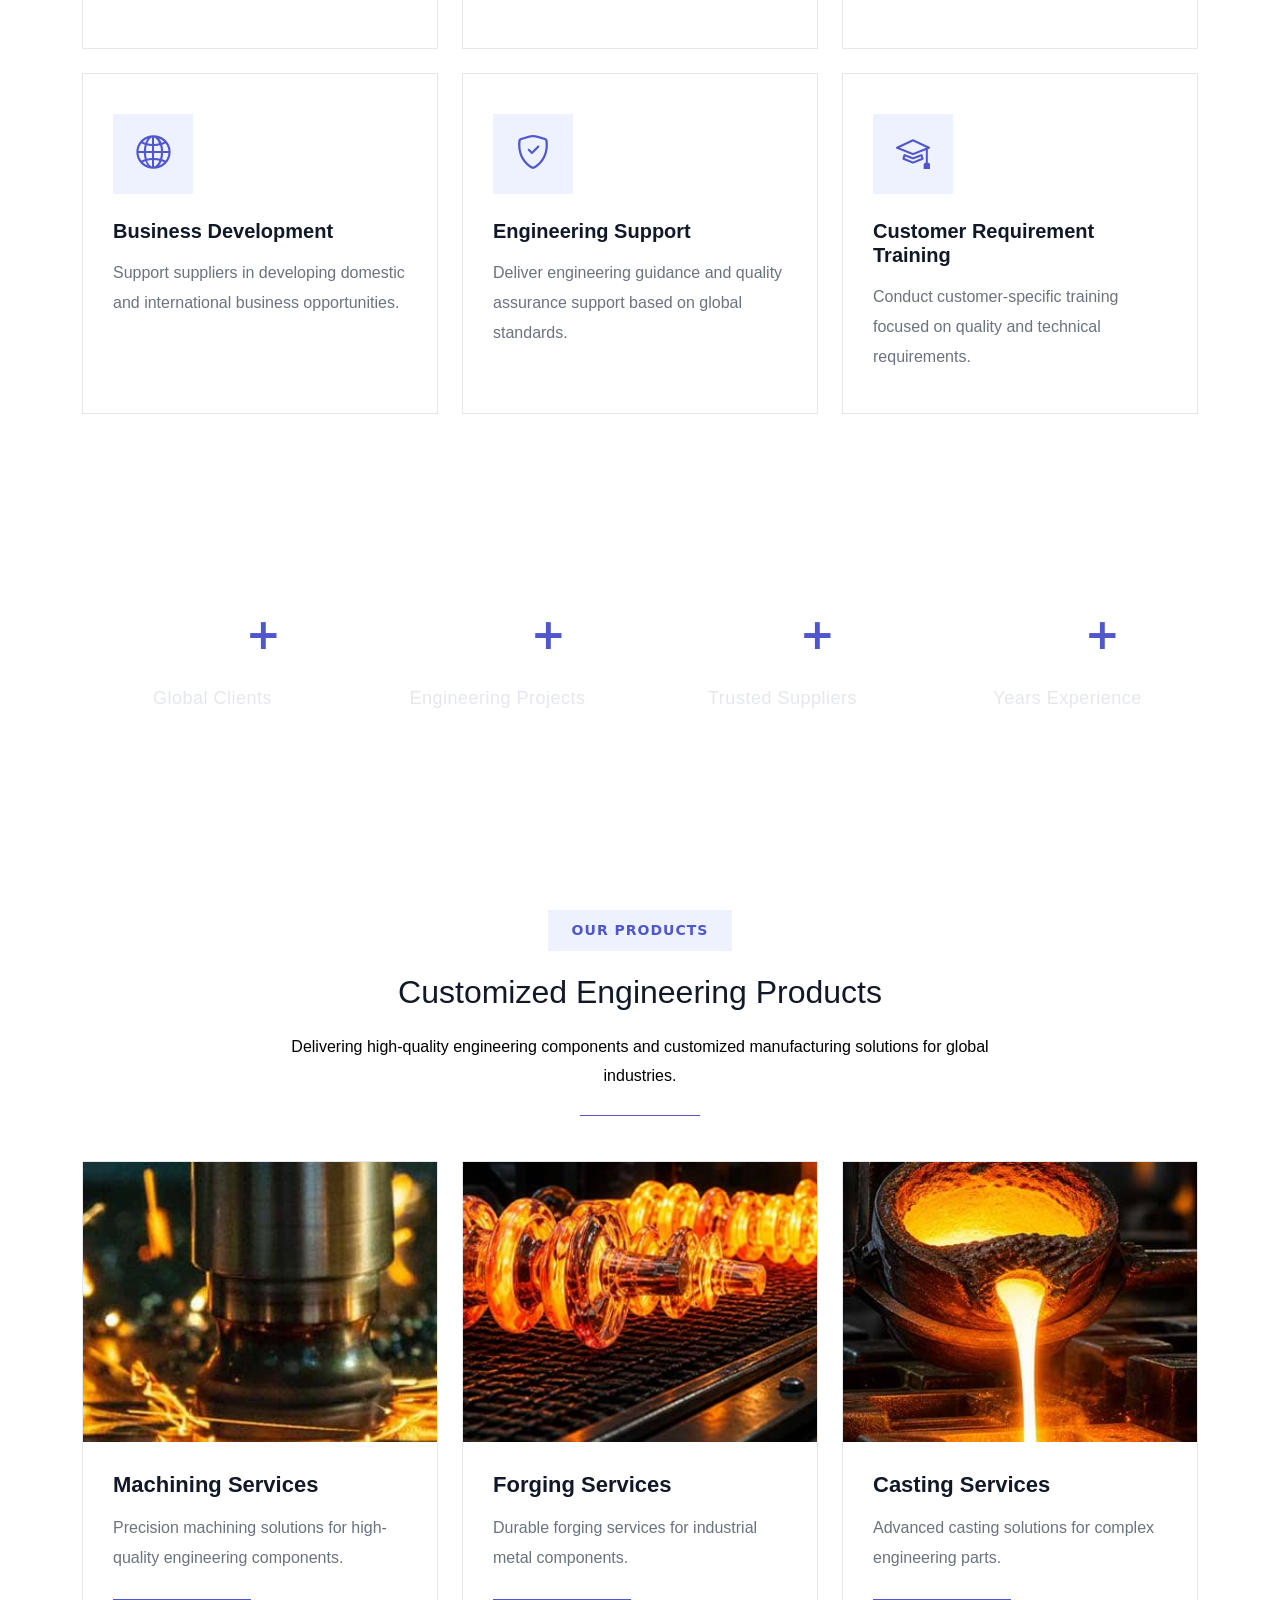
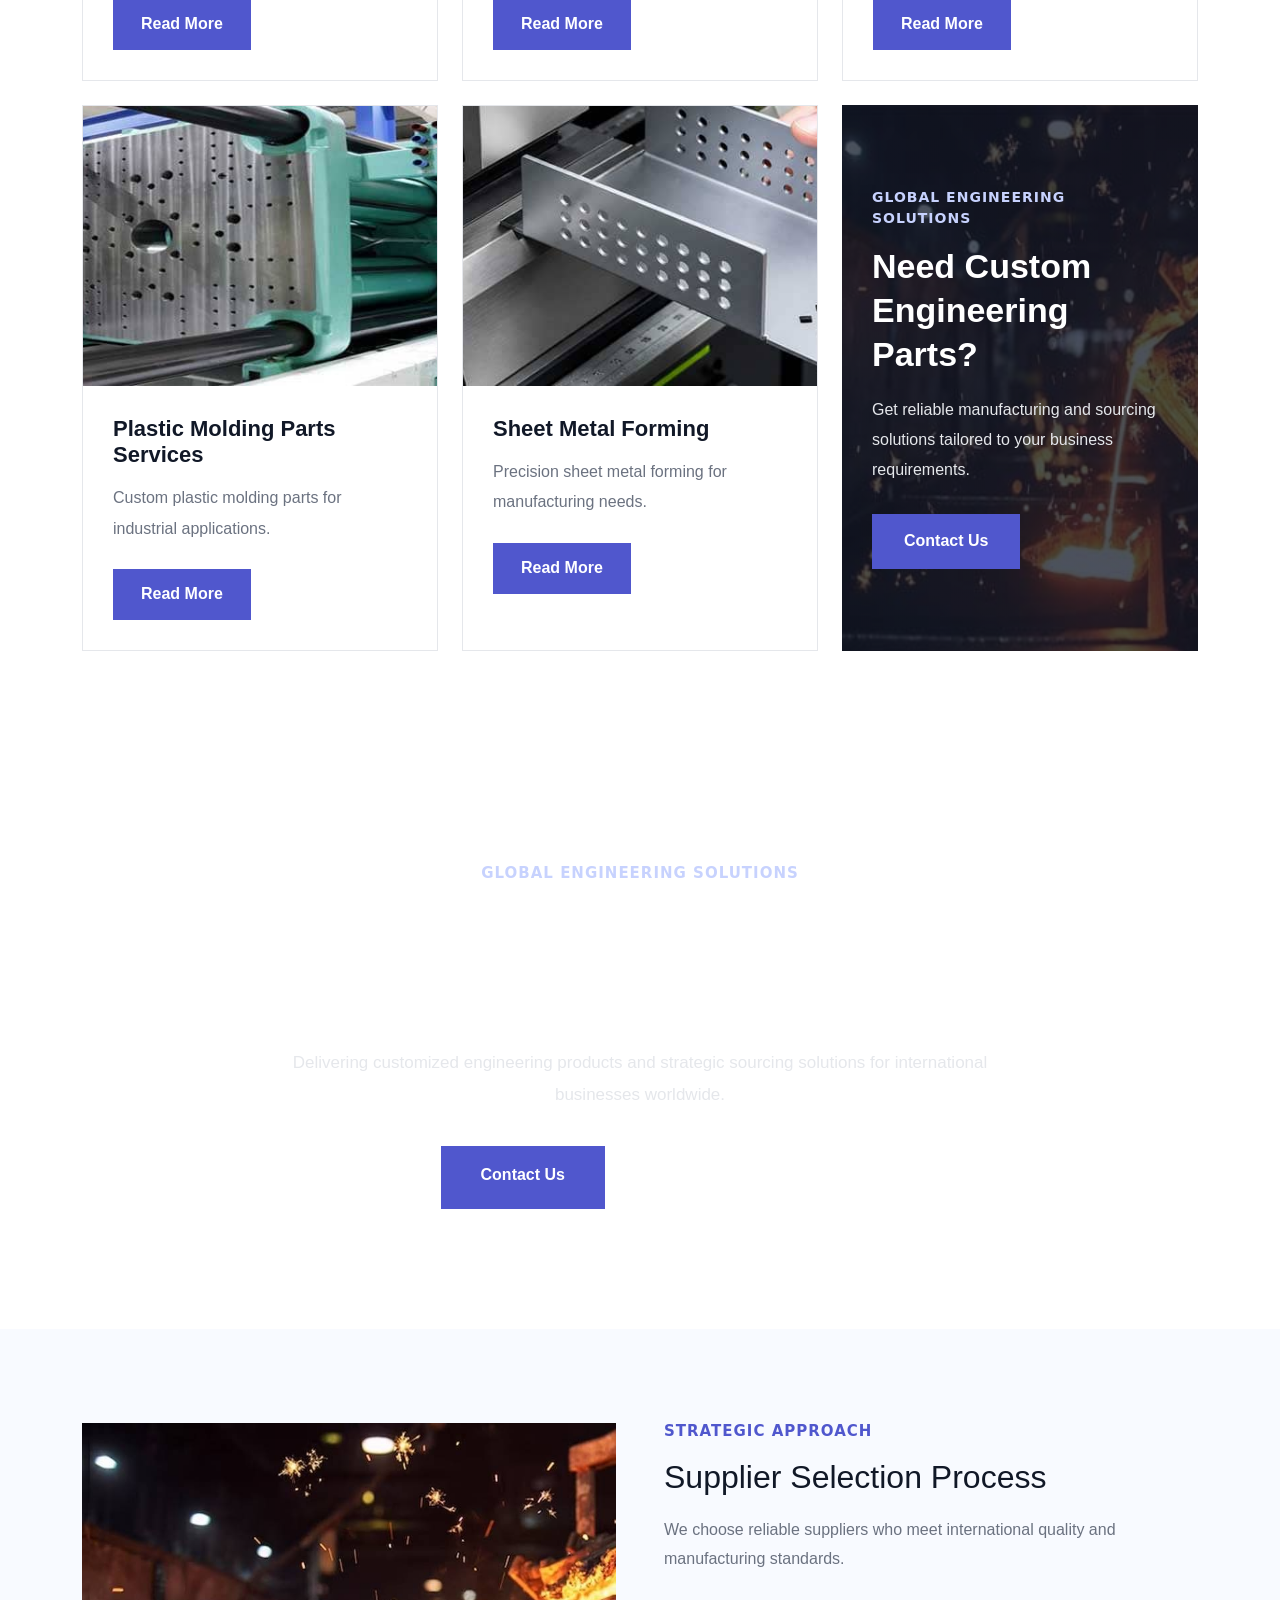
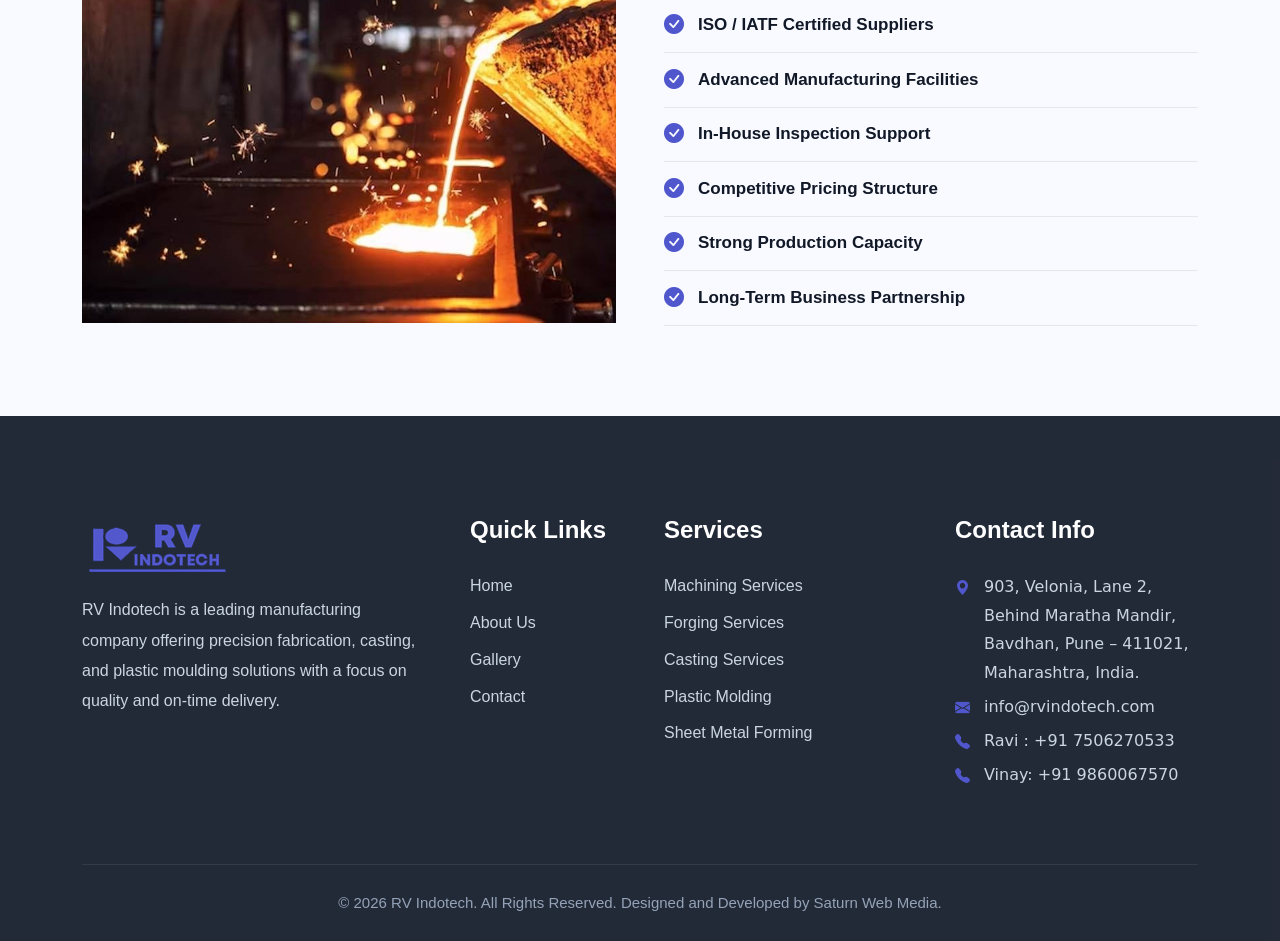
==== commit 4aa0b9df: "#" ====
--- a/index.html
+++ b/index.html
@@ -270,7 +270,7 @@
 
     </div>
     <div class="indotech-heading-center">
-        <h2>About RV Indotech Enterprises</h2>
+        <h2>About RV Indotech</h2>
     </div>
     <div class="indotech-heading-bottom">
         <p>We connect global businesses with reliable Indian manufacturing partners by delivering quality engineering sourcing solutions with commitment, trust, and innovation.</p>
@@ -288,10 +288,10 @@
         <div class="col-lg-6">
           <div class="rv-about-content">
 
-            <h3>Welcome To RV Indotech Enterprises</h3>
+            <h3>Welcome To RV Indotech</h3>
 
             <p>
-              RV Indotech Enterprises provides Value added Supply Chain Solutions to International Customers by Sourcing Customized Engineering parts from India. We also give Indian suppliers a platform to work with international businesses.
+              RV Indotech provides Value added Supply Chain Solutions to International Customers by Sourcing Customized Engineering parts from India. We also give Indian suppliers a platform to work with international businesses.
             </p>
 
             <p><strong>Our Aim To</strong>
@@ -1142,7 +1142,7 @@
         <div class="indotech-footer-copy">
 
             <p>
-                © 2026 RV Indotech Enterprises. All Rights Reserved. Designed and Developed by <a href="https://saturnwebmedia.com/" class="text-decoration-none ">Saturn Web Media.</a>
+                © 2026 RV Indotech. All Rights Reserved. Designed and Developed by <a href="https://saturnwebmedia.com/" class="text-decoration-none ">Saturn Web Media.</a>
             </p>
 
         </div>
--- a/assets/css/style.css
+++ b/assets/css/style.css
@@ -143,6 +143,12 @@
 .pd-sec{
   padding-top: 90px;
   padding-bottom: 90px;
+}
+@media(max-width:480px){
+    .pd-sec{
+  padding-top: 50px;
+  padding-bottom: 50px;
+}
 }
 /* =========================================================
   HOMEPAGE SECTION
@@ -184,7 +190,9 @@
 .indotech-heading-bottom p{
     max-width:760px;
     margin:auto;
-    color:#6b7280;
+    /* color:#6b7280; */
+color: #000;
+/* font-weight: 400; */
     font-size:16px;
     line-height:1.8;
 }
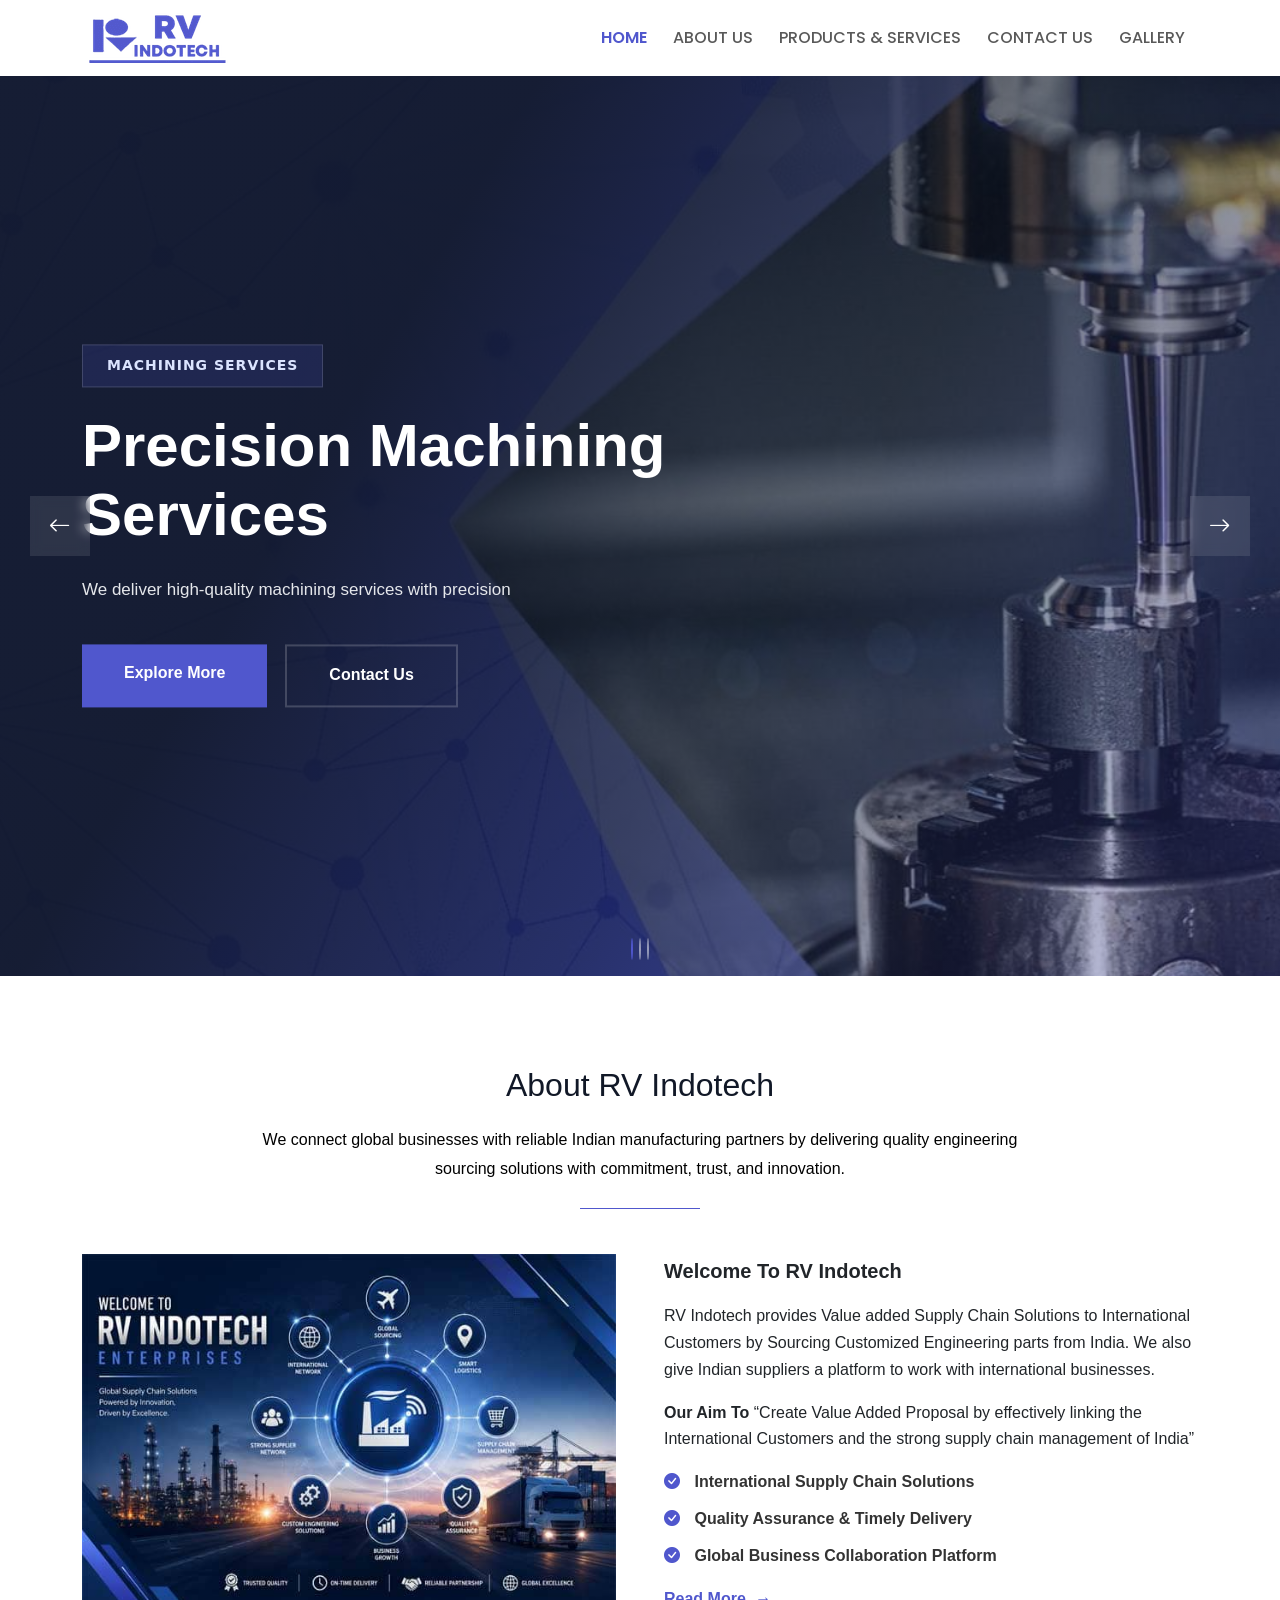
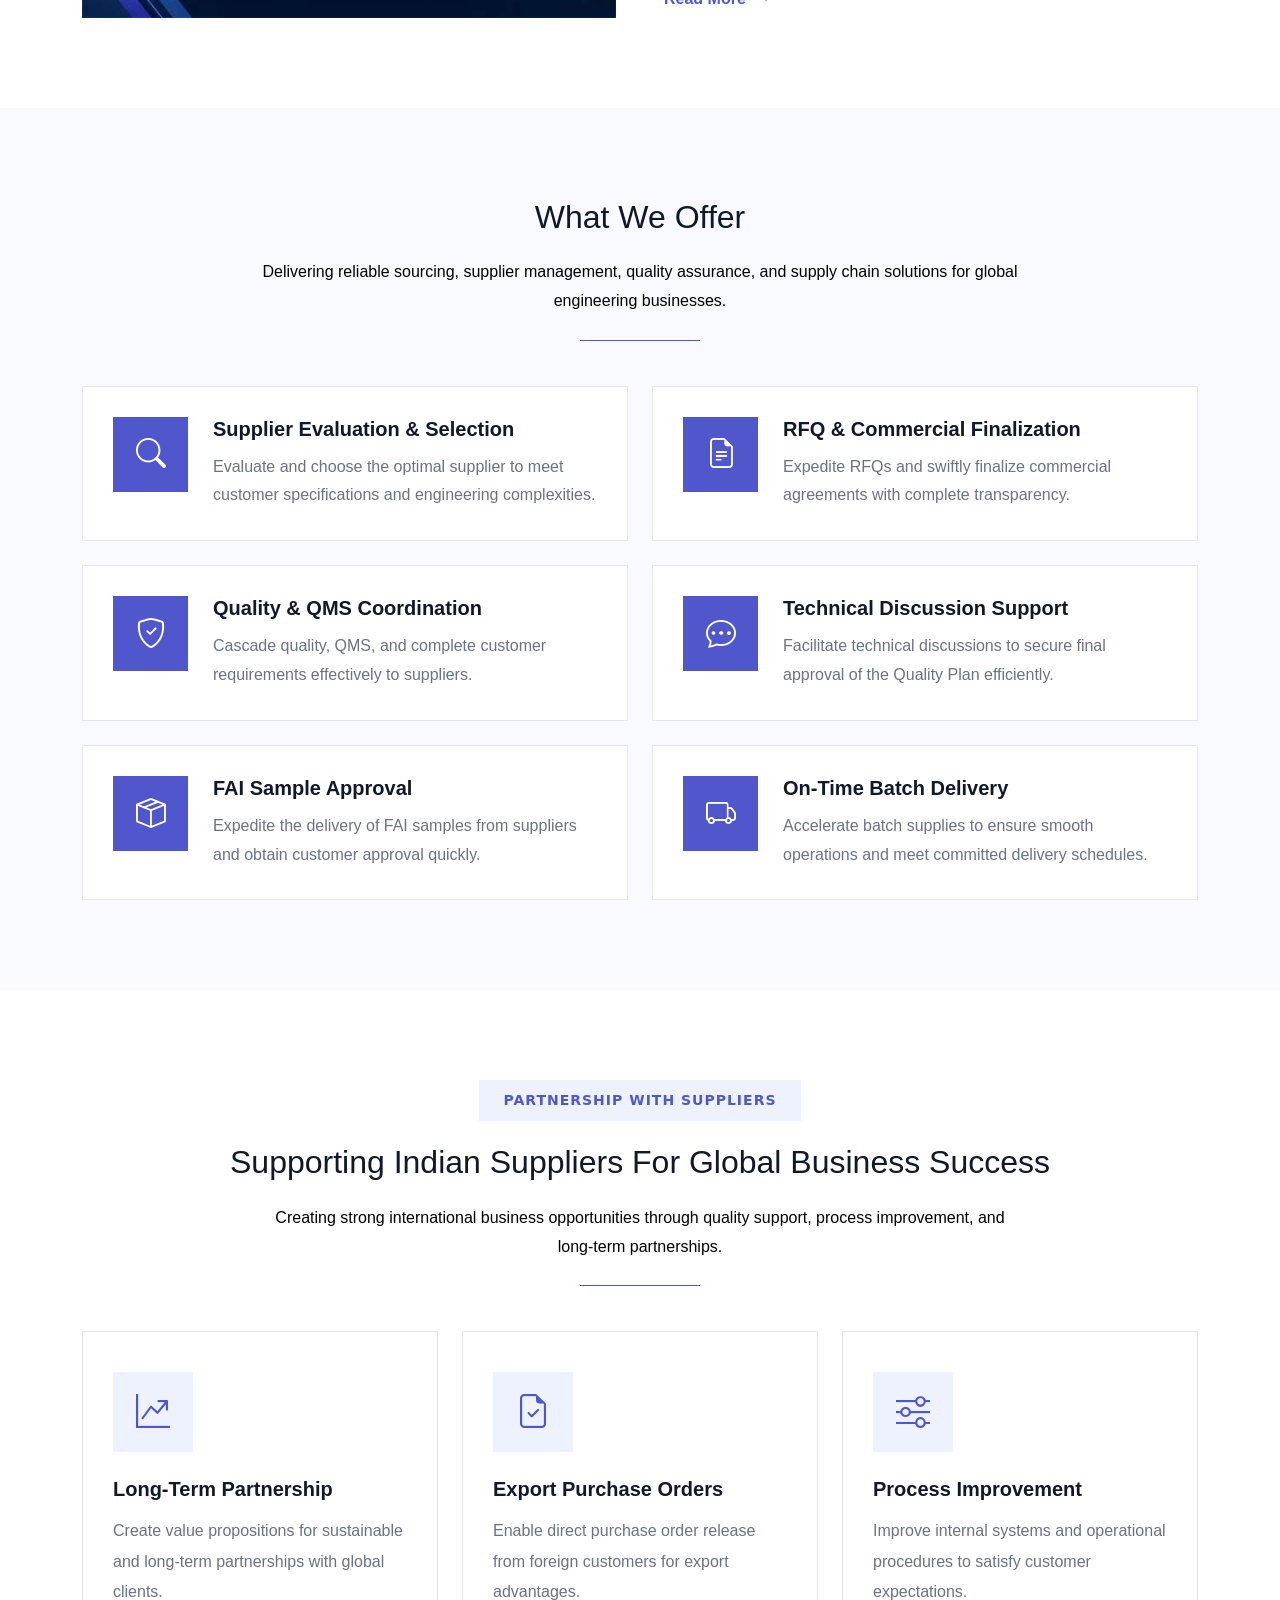
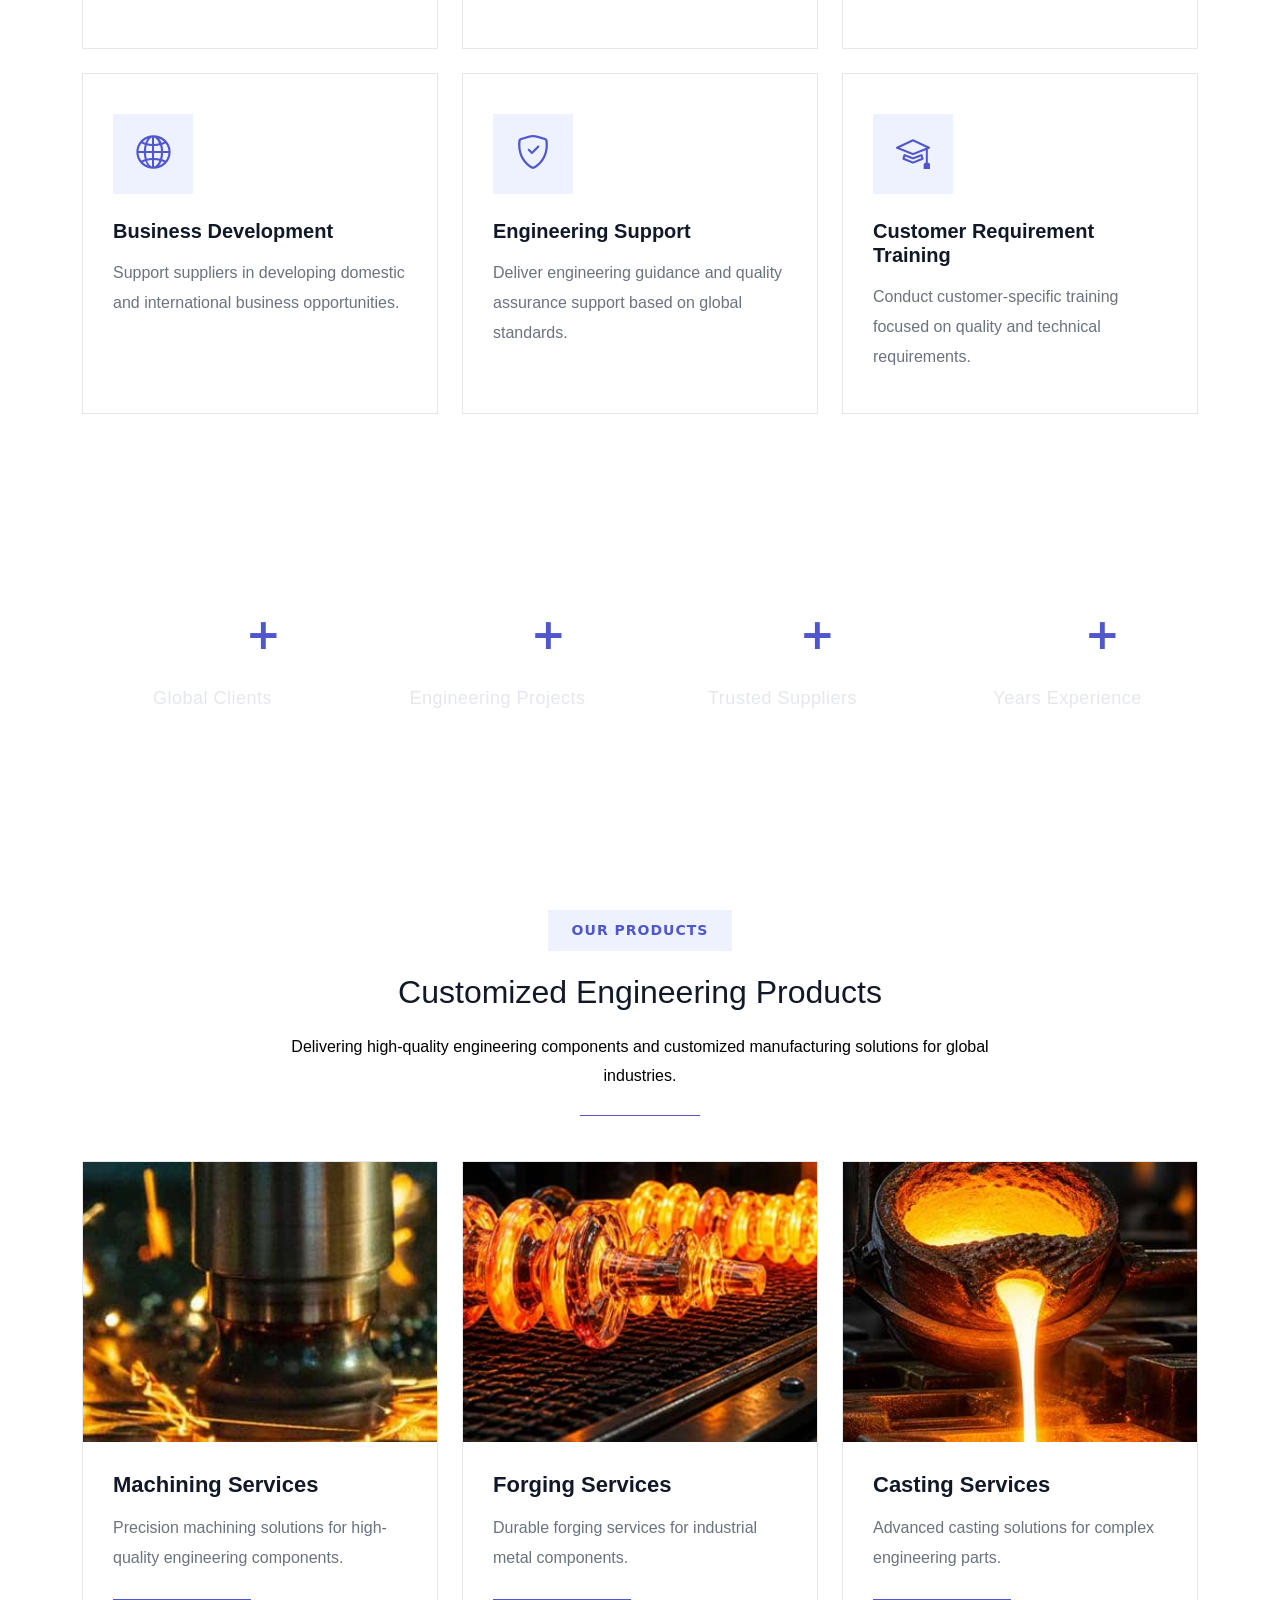
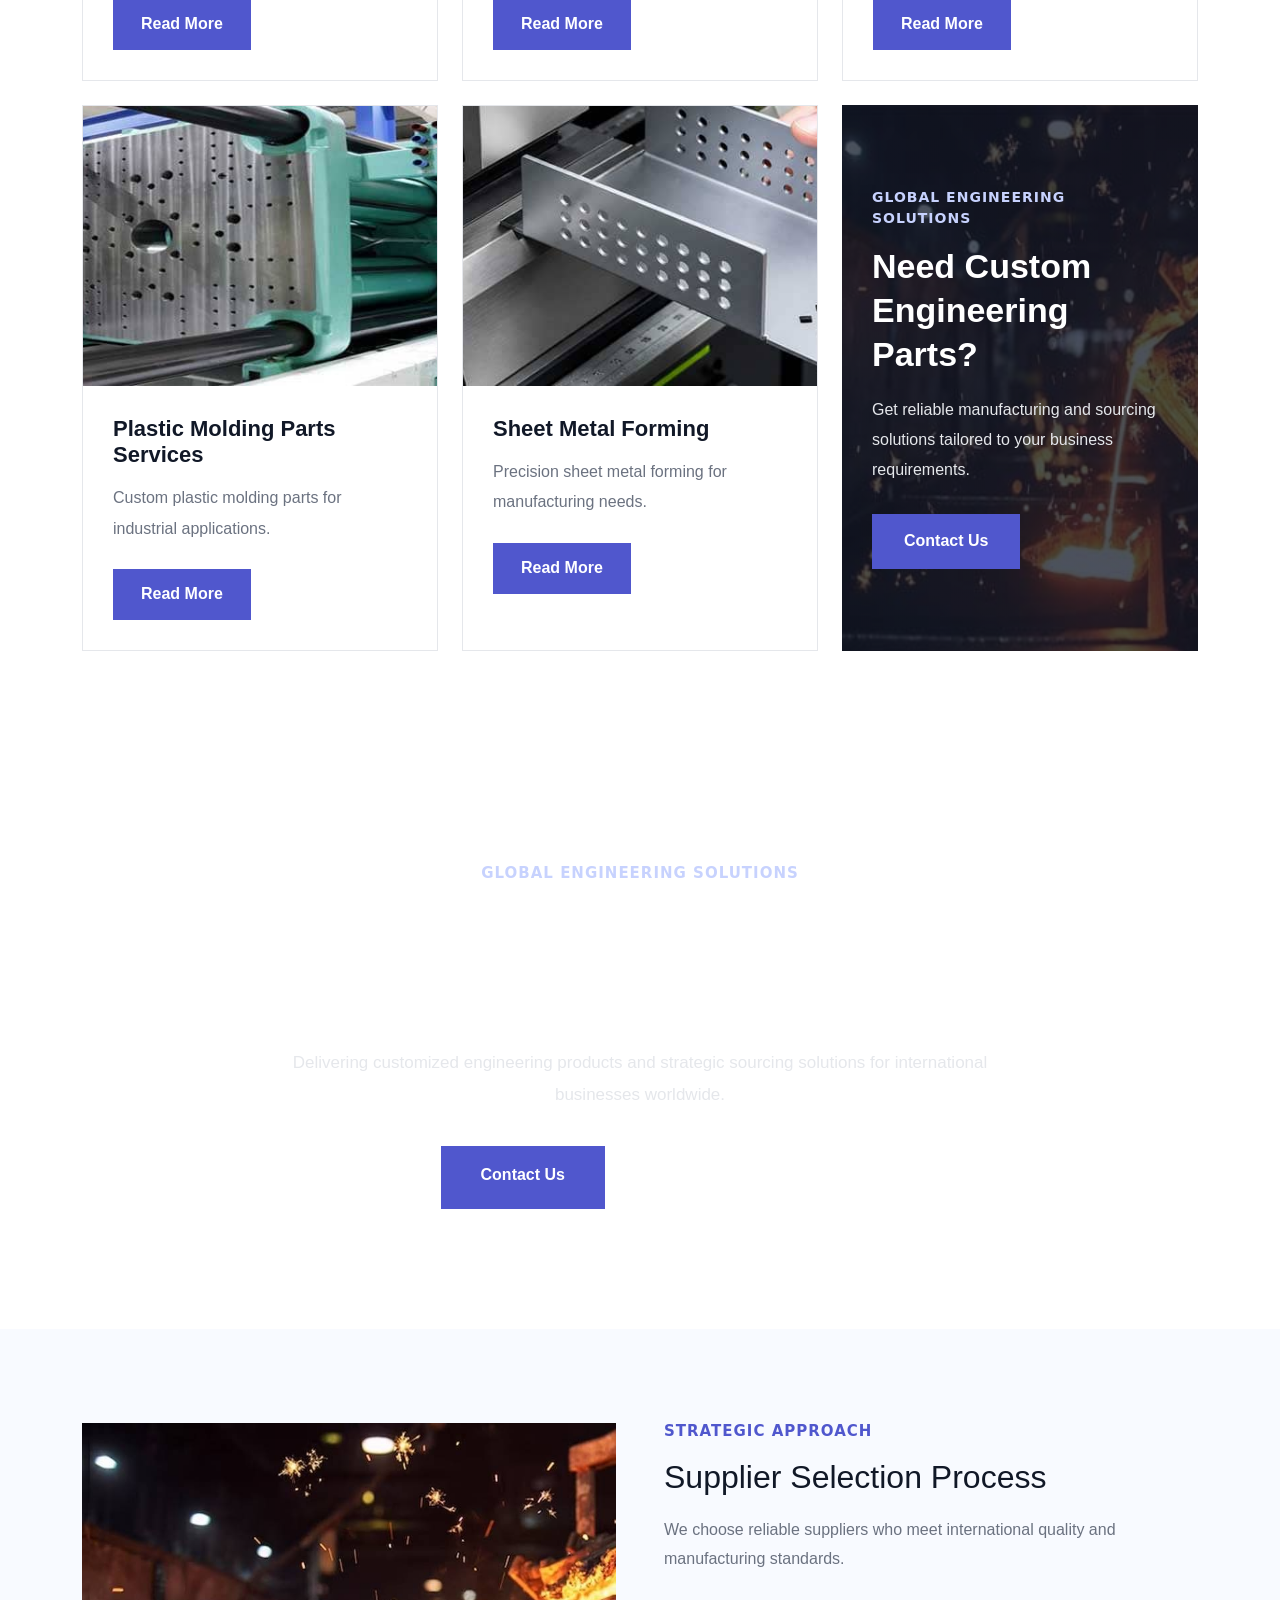
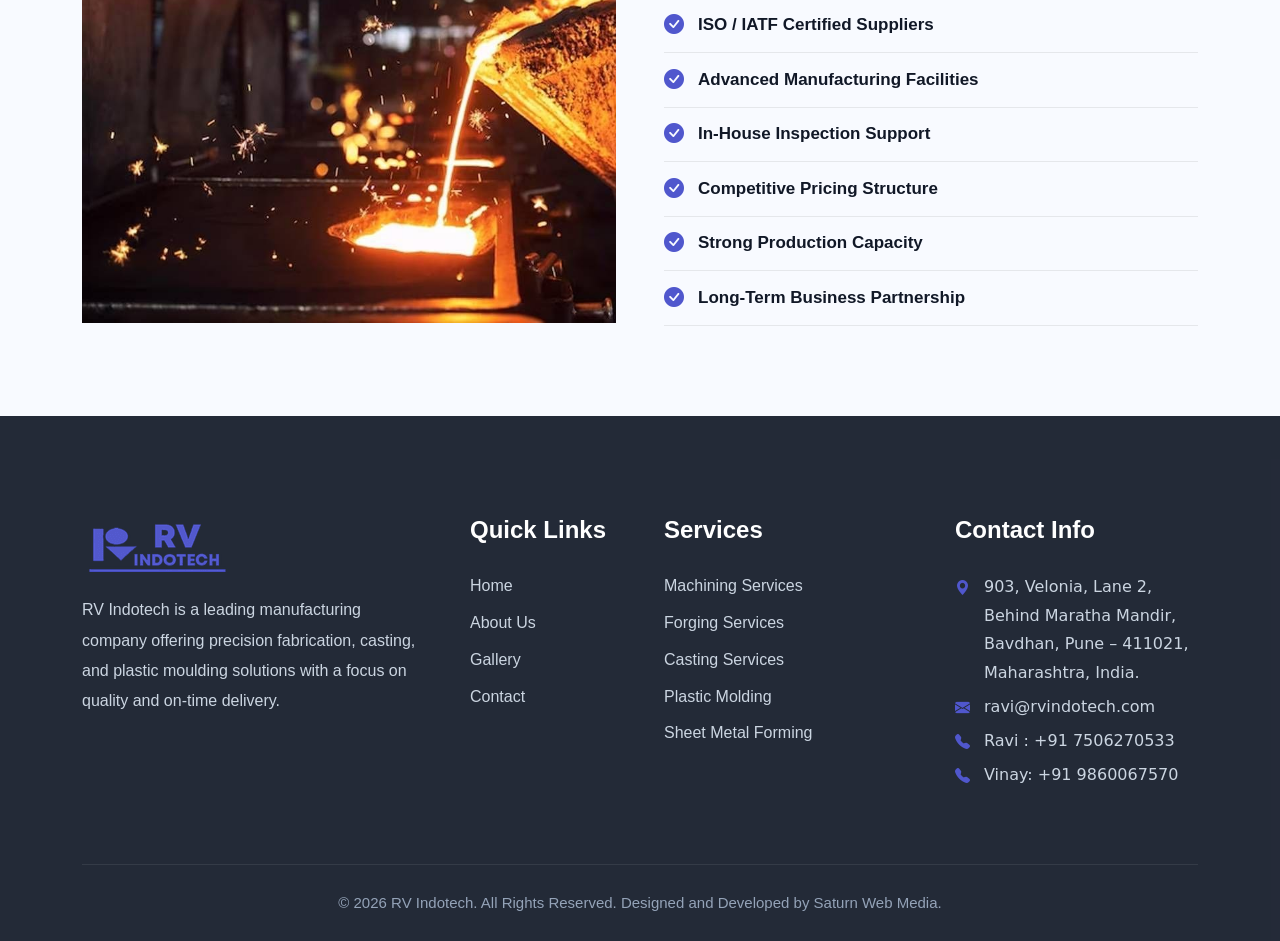
==== commit 9dfefa57: "#" ====
--- a/index.html
+++ b/index.html
@@ -1116,7 +1116,7 @@
                     <div class="indotech-contact-box">
                         <i class="bi bi-envelope-fill"></i>
                         <span>
-                           info@rvindotech.com
+                           ravi@rvindotech.com
                         </span>                    
                     </div>
                     <div class="indotech-contact-box">
--- a/assets/css/style.css
+++ b/assets/css/style.css
@@ -6,6 +6,9 @@
 html, body {
   overflow-x: hidden;
 
+}
+html {
+    scroll-behavior: smooth;
 }
 /* Navigation */
 .nav-item .nav-link{
@@ -1393,7 +1396,7 @@
 }
 
 .about img {
-    width: 48%;
+    /* width: 48%; */
     border-radius: 10px;
 }
 
